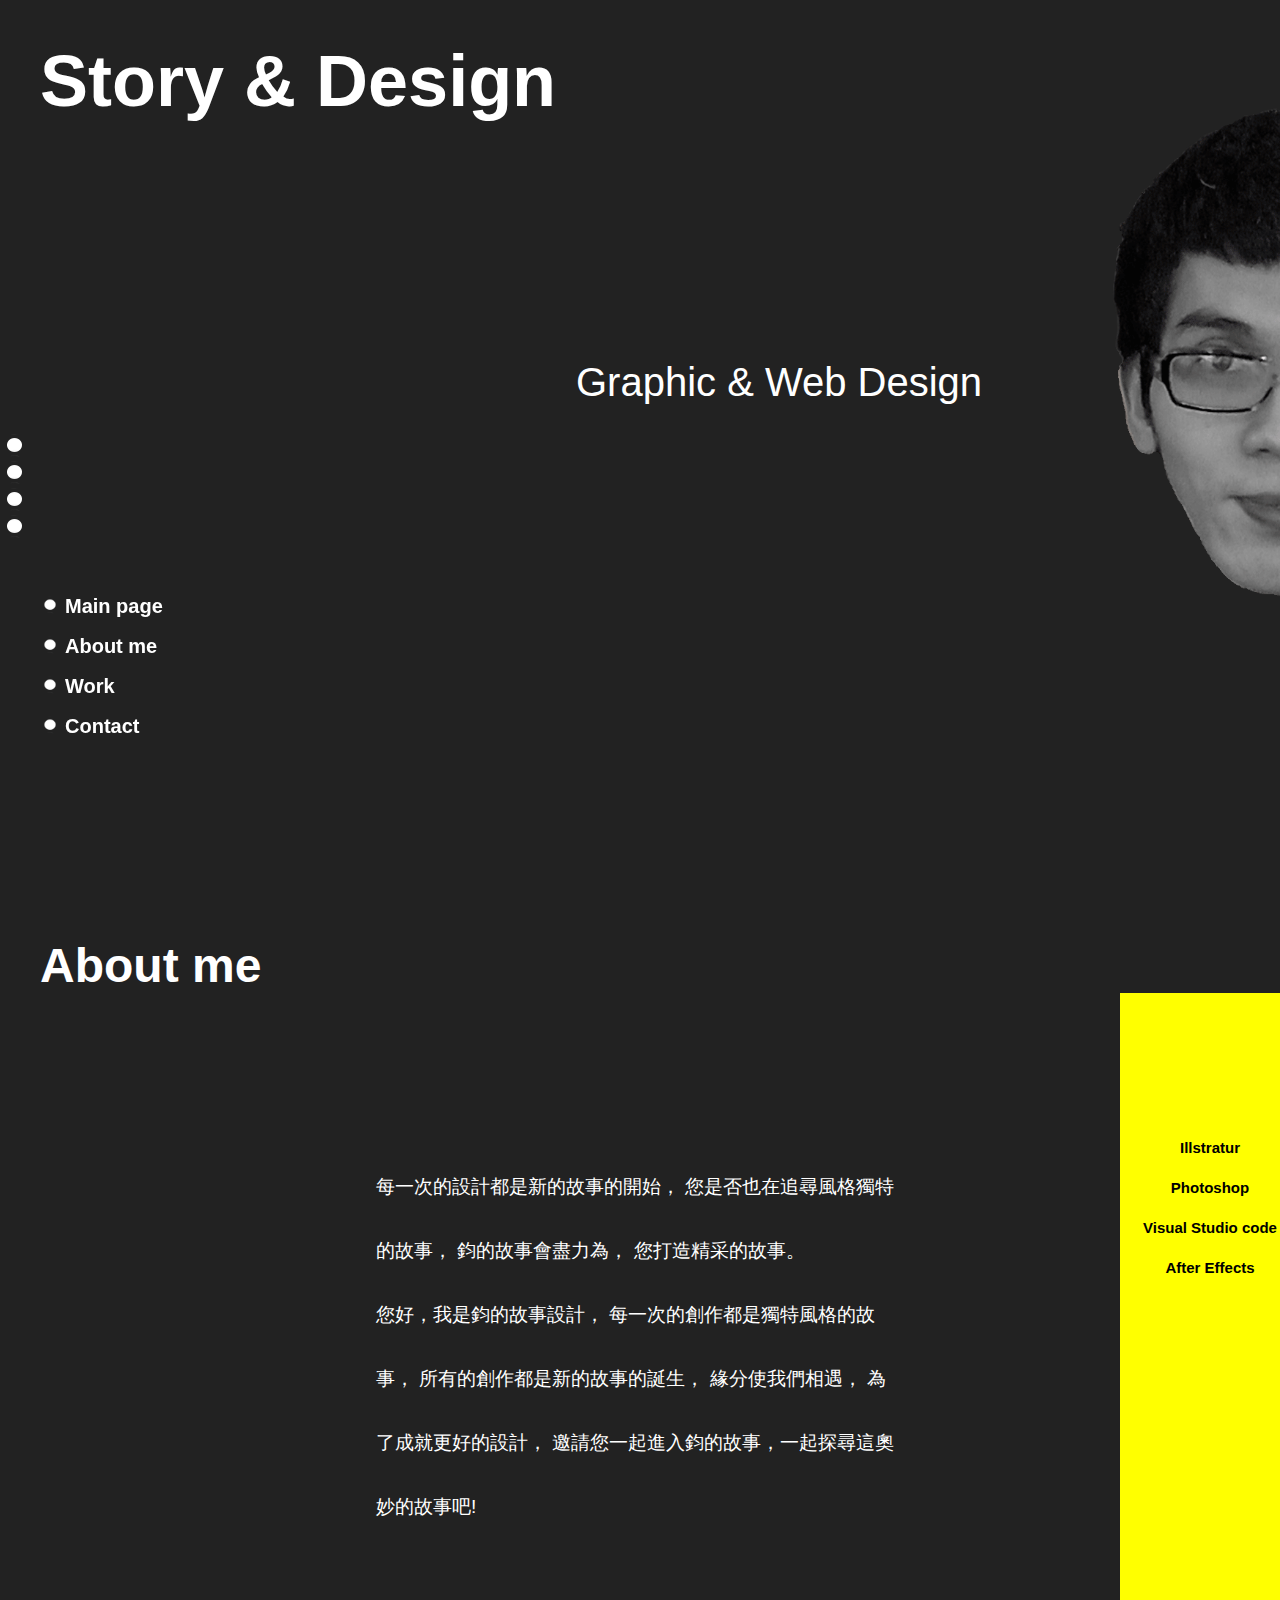
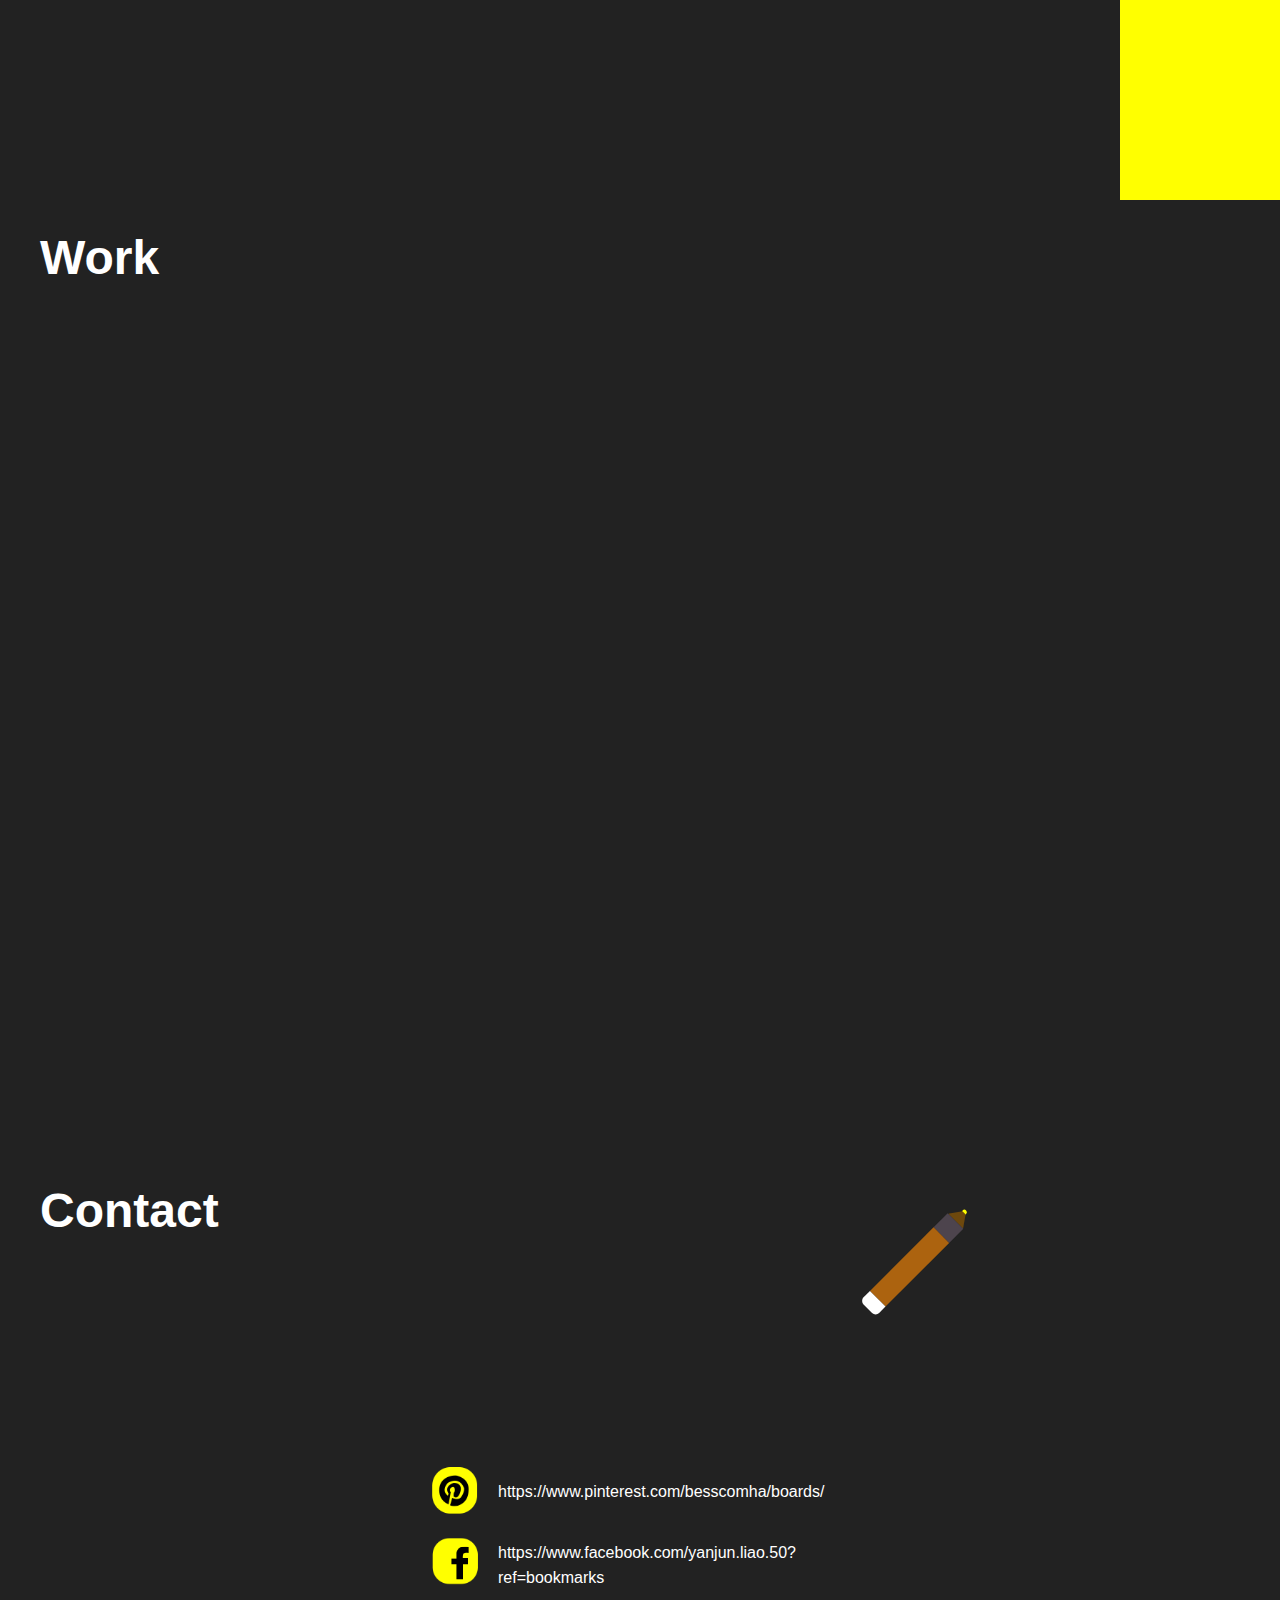
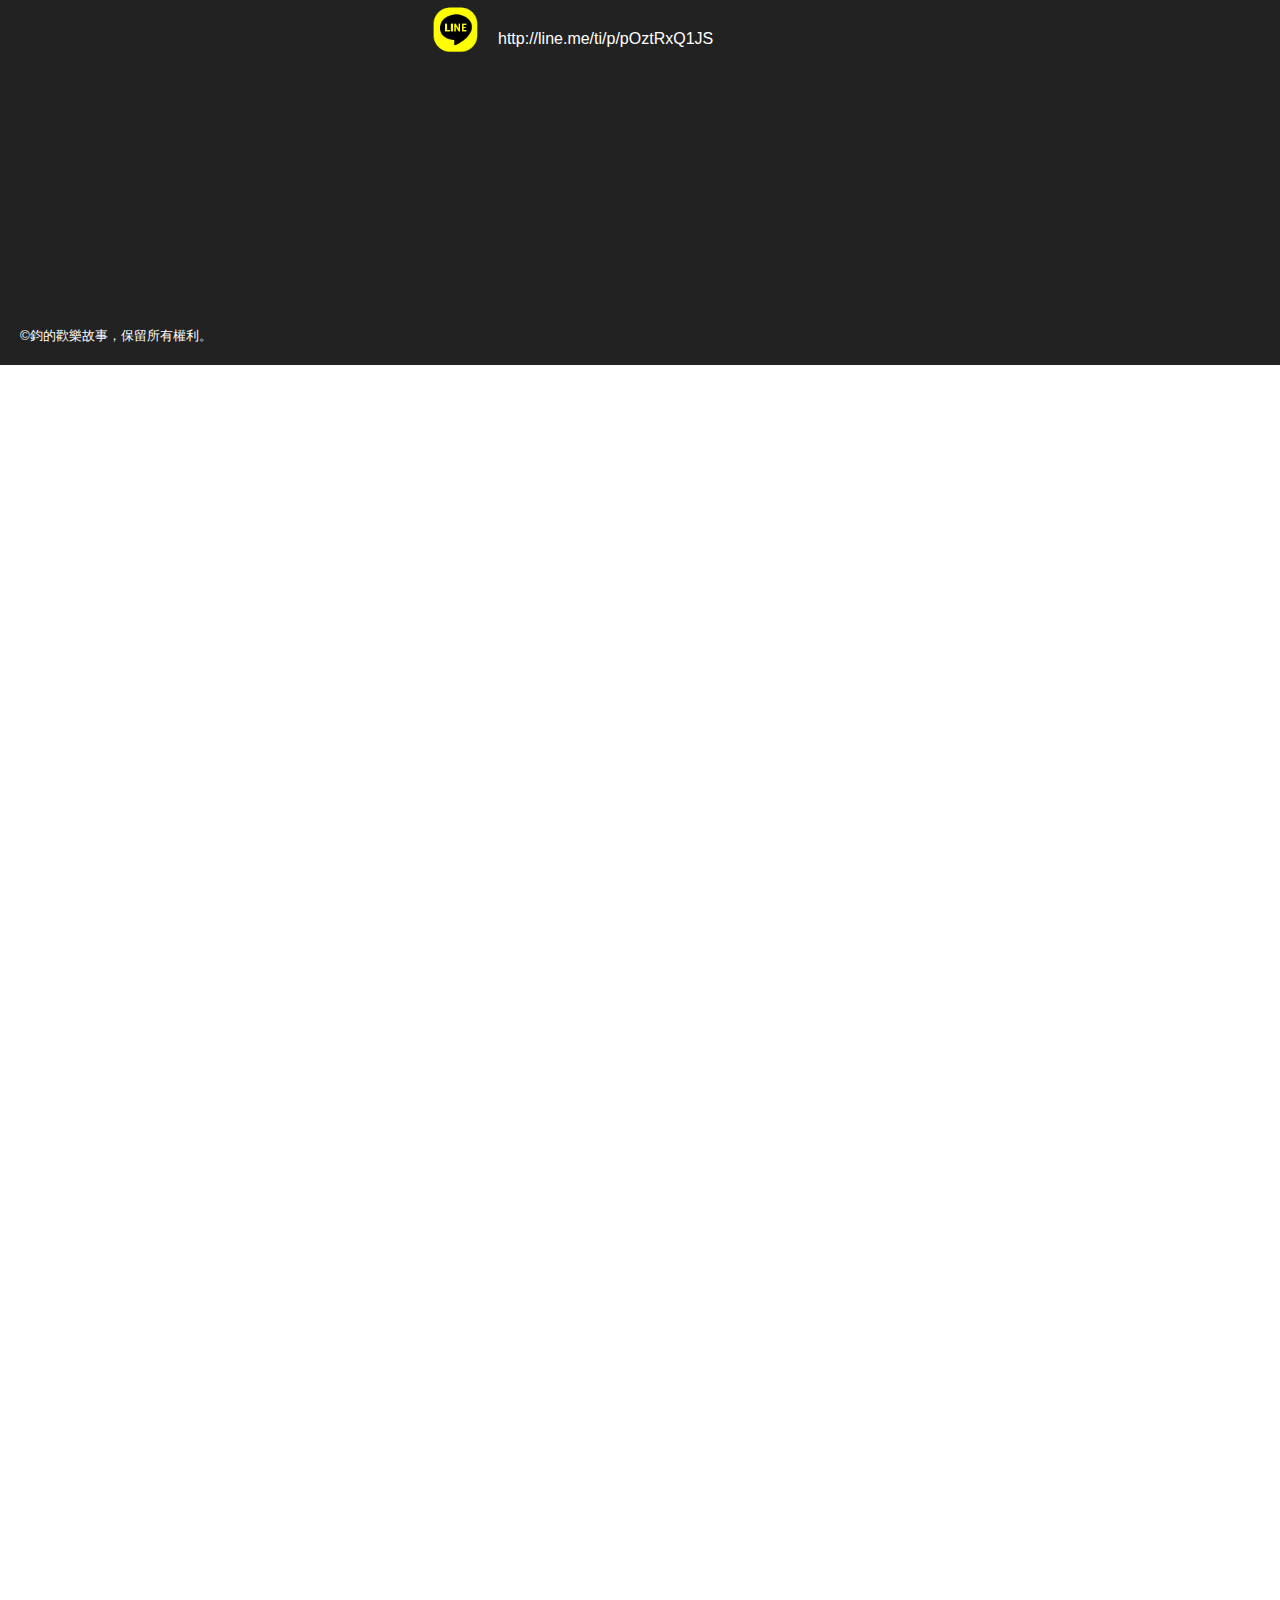
==== index.html @ fb8879e5 "樣式修改" ====
<!DOCTYPE html>
<html lang="zn-hant-tw">

<head>
    <meta charset="UTF-8">
    <meta name="viewport" content="width=device-width, initial-scale=1.0,  shrink-to-fit=no">
    <title>My Story & Design</title>
    <link rel="icon" href="favicon.ico">
    <link rel="stylesheet" href="box.css">
    <link rel="stylesheet" href="rwd.css">
    <link rel="stylesheet" href="rwd2.css">
    <link rel="stylesheet" href="https://unpkg.com/aos@next/dist/aos.css" />
    <!-- Add the slick-theme.css if you want default styling -->
    <link rel="stylesheet" type="text/css" href="//cdn.jsdelivr.net/npm/slick-carousel@1.8.1/slick/slick.css" />
    <!-- Add the slick-theme.css if you want default styling -->
    <link rel="stylesheet" type="text/css" href="//cdn.jsdelivr.net/npm/slick-carousel@1.8.1/slick/slick-theme.css" />
</head>

<body>
    <header>
        <h1> Story & Design</h1>
        <div>
            <h2>
                <a href="index.html"><img src="images/point.png" alt="button"></a>
                <a href="#Aboutme"><img src="images/point.png" alt="button"></a>
                <a href="#work"><img src="images/point.png" alt="button"></a>
                <a href="#Contact"><img src="images/point.png" alt="button"></a>
            </h2>
            <nav>
                <ul class="menu" data-aos="fade-right">
                    <li><img class="point" src="images/point.png" alt="button"><a class="mu_font" href="index.html">Main
                            page</a></li>
                    <li><img class="point" src="images/point.png" alt="button"><a class="mu_font" href="#Aboutme">About
                            me</a></li>
                    <li><img class="point" src="images/point.png" alt="button"><a class="mu_font" href="#work">Work</a>
                    </li>
                    <li><img class="point" src="images/point.png" alt="button"><a class="mu_font"
                            href="#Contact">Contact</a></li>
                </ul>
            </nav>
        </div>
        <section class="word">
            <P>Graphic & Web Design</P>
        </section>
        <div class="banner"><img src="images/head.gif" alt="banner"></div>
    </header>
    <section id="Aboutme">
        <h2>About me</h2>
        <div>
            <div>

                <article>
                    每一次的設計都是新的故事的開始，
                    您是否也在追尋風格獨特的故事，
                    鈞的故事會盡力為，
                    您打造精采的故事。
                    <br>
                    您好，我是鈞的故事設計，
                    每一次的創作都是獨特風格的故事，
                    所有的創作都是新的故事的誕生，
                    緣分使我們相遇，
                    為了成就更好的設計，
                    邀請您一起進入鈞的故事，一起探尋這奧妙的故事吧!
                </article>
            </div>
        </div>
        <div class="box">
            <nav>
                <ul class="menu">
                    <li>
                        <a class="view" href="./illstratur.html" target="_blank">Illstratur</a>
                    </li>
                    <li>
                        <a class="view" href="./photoshop.html" target="_blank">Photoshop</a>
                    </li>
                    <li>
                        <a class="view" href="./website_design.html" target="_blank">Visual Studio code</a>
                    </li>
                    <li>
                        <a class="view" href="./after_effect.html" target="_blank">After Effects</a>
                    </li>
                </ul>
            </nav>
        </div>
    </section>
    <section id="work">
        <h2 style="padding-top: 30px;">Work</h2>
        <!-- 輪播 -->
        <div class="portfolio">
            <!-- (.portfolio$>h1{標題一}+h2{標題二})*3 -->
            <div class="portfolio1">
                <h2 data-aos="fade-up" data-aos-duration="1000">太空世界</h2>
                <img src="./images/space.jpg" alt="太空世界" data-aos="fade-up" data-aos-delay="500"
                    data-aos-duration="1000">
            </div>
            <div class="portfolio2">
                <h2 data-aos="fade-up" data-aos-duration="1000">水晶裡毀滅世界</h2>
                <img src="./images/dream_destory.jpg" alt="水晶裡毀滅世界" data-aos="fade-up" data-aos-delay="500"
                    data-aos-duration="1000">
            </div>
            <div class="portfolio3">
                <h2 data-aos="fade-up" data-aos-duration="1000">兩個世界</h2>
                <img src="./images/two_world.jpg" alt="兩個世界" data-aos="fade-up" data-aos-delay="500"
                    data-aos-duration="1000">
            </div>
            <div class="portfolio4">
                <h2 data-aos="fade-up" data-aos-duration="1000">旅遊行李箱</h2>
                <img src="./images/happy_bag.jpg" alt="旅遊行李箱" data-aos="fade-up" data-aos-delay="500"
                    data-aos-duration="1000">
            </div>
            <div class="portfolio5">
                <h2 data-aos="fade-up" data-aos-duration="1000">母親節賀卡</h2>
                <img src="./images/mother_day.jpg" alt="母親節賀卡" data-aos="fade-up" data-aos-delay="500"
                    data-aos-duration="1000">
            </div>
            <div class="portfolio6">
                <h2 data-aos="fade-up" data-aos-duration="1000">吃什麼網站</h2>
                <img src="./images/web_photo2.png" alt="吃什麼網站" data-aos="fade-up" data-aos-delay="500"
                    data-aos-duration="1000">
            </div>

        </div>
    </section>
    <section id="Contact">
        <h2>Contact</h2>
        <div class="pencil">
            <div class="pencil__ball-point"></div>
            <div class="pencil__cap"></div>
            <div class="pencil__cap-base"></div>
            <div class="pencil__middle"></div>
            <div class="pencil__eraser"></div>
        </div>
        <div class="line"></div>
        <section class="contactms">
            <div>
                <div class="icon"><a href="https://www.pinterest.com/besscomha/boards/" target="_blank"><img
                            src="images/yellow_pinterest.png" alt="pinterest"></a></div>
                <div class="icon"><a href="https://www.facebook.com/yanjun.liao.50?ref=bookmarks" target="_blank"><img
                            src="images/yellow_facebook.png" alt="facebook"></a></div>
                <div class="icon"><a href="http://line.me/ti/p/pOztRxQ1JS" target="_blank"><img
                            src="images/yellow_line.png" alt="line"></a></div>
            </div>
            <div class="contactme">
                <ul>
                    <li><a href="https://www.pinterest.com/besscomha/boards/"
                            target="_blank">https://www.pinterest.com/besscomha/boards/</a></li>
                    <li><a href="https://www.facebook.com/yanjun.liao.50?ref=bookmarks"
                            target="_blank">https://www.facebook.com/yanjun.liao.50?ref=bookmarks</a></li>
                    <li><a href="http://line.me/ti/p/pOztRxQ1JS" target="_blank">http://line.me/ti/p/pOztRxQ1JS</a></li>
                </ul>
            </div>
        </section>
    </section>
    <div id="gotop"><img src="images/arrow-up.svg" alt="向上箭頭"></div>
    <footer>
        <div>
            <small> &copy;鈞的歡樂故事，保留所有權利。</small>
        </div>


    </footer>
    <!-- JO原生碼 -->
    <script src="https://ajax.googleapis.com/ajax/libs/jquery/3.6.0/jquery.min.js"></script>
    <!-- AOS -->
    <script src="https://unpkg.com/aos@next/dist/aos.js"></script>
    <script>
        AOS.init();
    </script>
    <!-- 自訂的JQ -->
    <script src="./main.js"></script>
    <!-- slick CDN -->
    <script type="text/javascript" src="//cdn.jsdelivr.net/npm/slick-carousel@1.8.1/slick/slick.min.js"></script>

    <script>
        $(function () {


            //滑動至指定位置
            $('.menu a').click(function () {
                /* E.preventDefault();是為了取消a的預設值 */
                var btn = $(this).attr('href');
                var pos = $(btn).offset();/* pos自己命名的名稱 */
                $('html,body').animate({ scrollTop: pos.top }, 1000);
            });

            //捲動至top0的位置
            $("#gotop").click(function () {
                $("html,body").animate({
                    scrollTop: 0
                }, 1000);
            });
            //指定捲軸位置淡出淡入
            $(window).scroll(function () {
                if ($(this).scrollTop() > 200) {
                    $('#gotop').stop().fadeTo('fast', 1);
                } else {
                    $('#gotop').stop().fadeOut('fast');
                }
            });




        });

    </script>

    <script>
        $(".portfolio").slick({
            autoplay: true,
            autoplaySpeed: 4000,
            pauseOnHover: false
        });

    </script>
</body>

</html>
---- box.css ----
@charset "UTF-8";

img{
    display: block;
    width: 100%;
}
*{
    margin: 0;
    padding: 0;
    box-sizing: border-box;
}
body{
    font-family: Arial, Helvetica, '微軟正黑體', 'Microsoft JhengHei', '黑體-繁', 'Heiti TC';
    /* overflow-x: hidden; */
    
}
header, section{
    height: 100vh;
    position: relative;
    background-color: #222;
}
/* header */
header .img{
    display: block;
}
header h1{
    position: absolute;
    left: 40px;
    top: 40px;
    width: 520px;
    color: white;
    font-size: 3.5rem;
}
header nav{
    position: absolute;
    left: 60px;
    bottom: 150px;
    width: 130px;
}
header h2{
    position: fixed;
    left: 1px;
    bottom: 360px;
    z-index: 999;
}
nav li{
    display: block;
    width: 100px;
    color: white;
    margin: 5px;
}
nav a{
    text-decoration: none;
    font-size: 1.5rem;
}
.mu_font {
  color: white !important;
  font-size: 20px !important;
}
.point{
  position: absolute;
  width: 20px;
  height: 20px;
  left: -20px;
}
header>li{
    color: white;
}
header section{
    position: absolute;
    color: white;
    top: 40%;
    left: 45%;
    height: 100px;
    font-family: sans-serif;
    font-size: 2.5rem;
}
.word{
  width: 400px;
}
.word p{
  width: 500px;
}
.banner{
    position: absolute;
    display: block;
    width: 15%;
    height: 10%;
    right: 0;
    top: 100px;
    margin: 0 auto;
}
/* about */
section h2{
    width: 50%;
    margin: 0 40px;
    color: white;
    padding-top: 3%;
    font-size: 3rem;
}
.box{
  position: relative;
}
section nav{
    position: absolute;
    right: 20px;
    top: 0;
    width: 140px;
    height: 100%;
}
header a{
    color: white;
}
.menus li{
    display: block;
    float: left;
    width: 100px;
    height: 30px;
}
article{
    position: absolute;
    left: 20%;
    top: 5%;
    width: 60%;
    color: white;
    padding: 120px;
    font-family: sans-serif;
    font-size: larger;
    line-height: 2rem;
}
section .menu{
    background-color: yellow;
    position: absolute;
    float: left;
    width: 160px;
    height: 100vh;
    padding: 10px;
    line-height: 40px;
    font-size: .9rem;
}

.point_1{
  position: absolute;
  width: 20px;
  height: 20px;
  left: -20px;
  top: 2px;
}
section a{
    text-decoration: none;
}
.view{
  display: block;
  color:black;
  font-size: 15px;
  transition: 0.5s;
}
.view:hover {
  color: rgb(100, 100, 100);
}
/* work */
#work{
  position: relative;
  width: 100%;
  height: 100vh;
}
.sign p{
  position: absolute;
  right: -25px;
  background-color:#222;
  bottom: -385px;
  color: white;
  text-decoration: none;
  font-size: 1.3rem;
}
.point_2{
  position: absolute;
  width: 20px;
  height: 20px;
  right: 30px;
  bottom: -383px;
}
.portfolio {
  width: 100%;
  margin: 0 auto;
}
.portfolio h2 {
  text-align: center;
  margin: 0 auto;
  padding-bottom: 20px;
}
.portfolio1 img{
  object-fit: cover;
  width: 500px;
  height: 500px;
  margin: 0 auto;
  border-radius: 50%;
  transition: 1s !important;
}
.portfolio1 img:hover {
  border-radius: 20px;
}
.portfolio2 img{
  object-fit: cover;
  width: 500px;
  height: 500px;
  margin: 0 auto;
  border-radius: 50%;
  transition: 1s !important;
}
.portfolio2 img:hover {
  border-radius: 20px;
}
.portfolio3 img{
  object-fit: cover;
  width: 500px;
  height: 500px;
  margin: 0 auto;
  border-radius: 50%;
  transition: 1s !important;
}
.portfolio3 img:hover {
  border-radius: 20px;
}
.portfolio4 img{
  object-fit: cover;
  width: 500px;
  height: 500px;
  margin: 0 auto;
  border-radius: 50%;
  transition: 1s !important;
}
.portfolio4 img:hover {
  border-radius: 20px;
}
.portfolio5 img{
  object-fit: cover;
  width: 500px;
  height: 500px;
  margin: 0 auto;
  border-radius: 50%;
  transition: 1s !important;
}
.portfolio5 img:hover {
  border-radius: 20px;
}
.portfolio6 img{
  object-fit: cover;
  width: 500px;
  height: 500px;
  margin: 0 auto;
  border-radius: 50%;
  transition: 1s !important;
}
.portfolio6 img:hover {
  border-radius: 20px;
}
.slick-prev {
  left: 300px !important;
  z-index: 3;
}
.slick-next {
  right: 300px !important;
  z-index: 3;
}
/* contact */
#contact{
    position: relative;
    height: 100vh;
}
.icon{
    display: block;
    transform: translateX(500%) translateY(400%);
    width: 50px;
    height: 50px;
    margin: 20px;
}
.contactms{
    position: absolute;
    width: 100x;
    height: 100px;
    left: 310px;
    top: 100px;
}
.contactme{
    position: absolute;
    display: block;
    float: left;
    width: 410px;
    left: 310px;
    top: 206px;
}
.contactme ul{
  list-style-type: none;
}
.contactme li{
    margin: 20px;
    padding: 8px;
}
.contactme li a{
    color: white;
}
/* footer */
footer{
    position: relative;
    background-color: #222;
    width: 100%;
    height: 100px;
}
small{
    position: absolute;
    display: block;
    width: 100%;
    bottom: 20px;
    left: 20px;
    background-color:#222;
    color: white;
}
footer p{
    position: absolute;
    right: 80px;
    background-color:#222;
    bottom: 50px;
    color: white;
    text-decoration: none;
    font-size: 1.3rem;
}
.point_3{
  position: absolute;
  width: 20px;
  height: 20px;
  right: 153px;
  top: 28px;
}
#gotop{
  position: absolute;
  display: none;
  width: 50px;
  height: 50px;
  background-color: #5f717e;
  position: fixed;
  right: 50px;
  bottom: 50px;
  padding: 5px;
  z-index: 99999;
}

/* 套用 */
.pencil {
    position: relative;
    top: 0;
    left: 850px;
    width: 10%;
    height: 3%;
    /*width: 300px;*/
    /*height: 40px;*/
    transform-origin: center;
    transform: rotate(135deg);
    animation: pencil-animation 10s infinite;
    z-index: 9999;
  }
  @keyframes pencil-animation {
    0% {
      transform: rotate(135deg);
    }
    20% {
      transform: rotate(315deg);
    }
    45% {
      transform: translateX(300px) rotate(315deg);
    }
    55% {
      transform: translateX(300px) rotate(495deg);
    }
    100% {
      transform: rotate(495deg);
    }
  }
  .pencil__ball-point {
    position: absolute;
    left: 0;
    top: 50%;
    transform: translateY(-50%);
    background:yellow;
    height: 5px;
    width: 5px;
    border-radius: 50px;
  }
  .pencil__cap {
    position: absolute;
    left: 0px;
    top: 50%;
    transform: translateY(-50%);
    clip-path: polygon(20% 40%, 100% 0%, 100% 100%, 20% 60%);
    background: rgb(109, 72, 13);
    width: 12%;
    height: 100%;
  }
  .pencil__cap-base {
    position: absolute;
    left: 12%;
    top: 0;
    height: 100%;
    width: 20px;
    background: #4d444d;
  }
  .pencil__middle {
    position: absolute;
    left: calc(12% + 20px);
    top: 0;
    height: 100%;
    width: 70%;
    background: #ac630f;
  }
  .pencil__eraser {
    position: absolute;
    left: calc(12% + 70% + 20px);
    top: 0;
    height: 100%;
    width: 11%;
    border-top-right-radius: 5px;
    border-bottom-right-radius: 5px;
    background: white;
  }
  
  .line {
    position: relative;
    top: 35px;
    left: 370px;
    /*top: 130px;*/
    /*left: 550px;*/
    height: 3px;
    width: 1000px;
    z-index: 99;
    border-radius: 50px;
    background: yellow;
    transform: scaleX(0);
    transform-origin: center;
    animation: line-animation 10s infinite;
  }
  @keyframes line-animation {
    20% {
      transform: scaleX(0);
    }
    45% {
      transform: scaleX(0.6);
    }
    55% {
      transform: scaleX(0.6);
    }
    100% {
      transform: scaleX(0);
    }
  }
---- rwd.css ----
/*小型設備（小型平板電腦和大型手機，767px及以下）*/
@media only screen and (max-width:767px) {
    html,body{
    overflow-x: hidden;/* 從body框架外滑動進入時，不要出現橫向卷軸 */
}
    header, section{
        height: 100vh;
        max-width: 420px;
        position: relative;
        background-color: #222;
    }
    header h1{
        position: absolute;
        left: 20px;
        top: 20px;
        width: 200px;
        color: white;
        font-size: 2.5rem;
    }
    header h2{
      display: none;
  }
    header nav{
        left: 40px;
        bottom: 80px;
    }
    header section{
        position: absolute;
        color: white;
        width: 100px;
        height: 35px;
        top: 35%;
        left: 15%;
        font-family: sans-serif;
        font-size: 1.5rem;
    }
    .word{
      width: 200px;
    }
    .word p{
      width: 200px;
    }
    .banner{
        position: absolute;
        display: block;
        width: 40%;
        height: 20%;
        right: 0;
        top: 100px;
        margin: 0 auto;
    }
    /* about */
    section h2{
        width: 50%;
        margin: 0 20px;
        color: white;
        padding-top: 3%;
        font-size: 3rem;
    }
    article{
        position: absolute;
        left: 15%;
        top: 30%;
        width: 50%;
        color: white;
        padding: 1px;
        font-family: sans-serif;
        font-size: 1rem;
        line-height: 2rem;
    }
    aside{
      position: absolute;
      left: 40px;
      bottom: 20px;
      width: 65%;
  }
  section nav{
    width: 100px;
}

  section .menu{
    line-height: 40px;
    padding-top: 110px;
    width: 120px;
}
  .menu a{
    font-weight: 600;
    text-align: center;
}
.view {
  background: rgba(100, 100, 100 ,0.3);
}
  /* work */
  #work {
    height: 60vh;
  }
  .portfolio h2 {
    font-size: 20px;
  }
  .portfolio1 img {
    width: 250px;
    height: 250px;
  }
  .portfolio2 img {
    width: 250px;
    height: 250px;
  }
  .portfolio3 img {
    width: 250px;
    height: 250px;
  }
  .portfolio4 img {
    width: 250px;
    height: 250px;
  }
  .portfolio5 img {
    width: 250px;
    height: 250px;
  }
  .portfolio6 img {
    width: 250px;
    height: 250px;
  }
  .slick-prev, .slick-next {
    top: 60% !important;
  }
  .slick-prev {
    left: 20px !important;
  }
  .slick-next {
    right: 20px !important;
  }  
  /* contact */
  .sign p{
    position: absolute;
    right: 10px;
    background-color:#222;
    bottom: -350px;
    color: white;
    text-decoration: none;
    font-size: 1.3rem;
  }
  .point_2{
    position: absolute;
    width: 20px;
    height: 20px;
    right: 62px;
    bottom: -349px;
  }
    .icon{
        display: block;
        transform: translateX(100%) translateY(80%);
        width: 70px;
        height: 70px;
        margin: 20px;
    }
    .contactms{
        position: absolute;
        width: 100px;
        height: 100px;
        left: 60px;
        top: 270px;
    }
    .contactme{
        display: none;
    }
    small{
        display: block;
        padding: 15px;
        background-color:#222;
        color: white;
    }
    footer{
        position: relative;
        background-color: #222;
        width: 420px;
    }
    footer a{
        position: absolute;
        right: 60px;
        background-color:#222;
        bottom: 80px;
        color: white;
        text-decoration: none;
        font-size: 1.3rem;
    }
    .pencil{
        display: none;
    }
    .line{
        display: none;
    }


}
/*中型設備（中型平板電腦，768px及以上）*/
@media only screen and (min-width:768px) {
     html,body{
      overflow-x: hidden;
    } 
    header section{
        position: absolute;
        color: white;
        top: 45%;
        left: 18%;
        font-family: sans-serif;
        font-size: 2rem;
    }
    header h2{
      display: none;
  }
    .banner{
        position: absolute;
        display: block;
        width: 35%;
        height: 10%;
        right: 0;
        top: 100px;
        margin: 0 auto;
    }
    nav li{
      display: block;
      width: 200px;
      color: white;
      margin: 10px;
  }
  .mu_font {
    color: white !important;
    font-size: 28px !important;
  }
  /* about */
    article{
        position: absolute;
        left: 5%;
        top: 5%;
        width: 80%;
        color: white;
        padding: 120px;
        font-family: sans-serif;
        font-size: 1.7rem;
        line-height: 3rem;
    }
    section .menu{
      line-height: 60px;
      padding-top: 60px;
  }  
    .menu a{
      font-weight: 600;
  }
  /* work */
  #work {
    height: 80vh;
  }
  .slick-prev, .slick-next {
    top: 60% !important;
  }
  .slick-prev {
    left: 60px !important;
  }
  .slick-next {
    right: 60px !important;
  }
    /* contact */
    #Contact{
      height: 80vh;
    }
    .icon{
        display: block;
        transform: translateX(380%) translateY(400%);
        width: 50px;
        height: 50px;
        margin: 20px;
    }
    .contactms{
        position: absolute;
        width: 100x;
        height: 100px;
        left: 10px;
        top: 200px;
    }
    .contactme{
        position: absolute;
        display: block;
        width: 410px;
        left: 250px;
        top: 203px;
        line-height: 25px;
    }
    small{
      position: absolute;
      display: block;
      width: 600px;
      bottom: 20px;
      left: 20px;
      background-color:#222;
      color: white;
  }
    .pencil {
        position: relative;
        display: block;
        top: 130px;
        left: 320px;
        width: 125px;
        height: 30px;
        /*width: 300px;*/
        /*height: 40px;*/
        transform-origin: center;
        transform: rotate(135deg);
        animation: pencil-animation 10s infinite;
        z-index: 9999;
      }
      @keyframes pencil-animation {
        0% {
          transform: rotate(135deg);
        }
        20% {
          transform: rotate(315deg);
        }
        45% {
          transform: translateX(300px) rotate(315deg);
        }
        55% {
          transform: translateX(300px) rotate(495deg);
        }
        100% {
          transform: rotate(495deg);
        }
      }
      .pencil__ball-point {
        position: absolute;
        left: 0;
        top: 50%;
        transform: translateY(-50%);
        background:yellow;
        height: 5px;
        width: 5px;
        border-radius: 50px;
      }
      .pencil__cap {
        position: absolute;
        left: 0px;
        top: 50%;
        transform: translateY(-50%);
        clip-path: polygon(20% 40%, 100% 0%, 100% 100%, 20% 60%);
        background: rgb(109, 72, 13);
        width: 12%;
        height: 100%;
      }
      .pencil__cap-base {
        position: absolute;
        left: 12%;
        top: 0;
        height: 100%;
        width: 20px;
        background: #4d444d;
      }
      .pencil__middle {
        position: absolute;
        left: calc(12% + 20px);
        top: 0;
        height: 100%;
        width: 70%;
        background: #ac630f;
      }
      .pencil__eraser {
        position: absolute;
        left: calc(12% + 70% + 20px);
        top: 0;
        height: 100%;
        width: 11%;
        border-top-right-radius: 5px;
        border-bottom-right-radius: 5px;
        background: white;
      }
      
      .line {
        position: relative;
        top: 155px;
        left: 0;
        /*top: 130px;*/
        /*left: 550px;*/
        height: 3px;
        width: 700px;
        z-index: 99;
        border-radius: 50px;
        background: yellow;
        transform: scaleX(0);
        transform-origin: center;
        animation: line-animation 10s infinite;
      }
      @keyframes line-animation {
        20% {
          transform: scaleX(0);
        }
        45% {
          transform: scaleX(0.85);
        }
        55% {
          transform: scaleX(0.85);
        }
        100% {
          transform: scaleX(0);
        }
      }
    }

/*大型設備（筆記型電腦/大型平板電腦，992px及以上）*/
@media only screen and (min-width:992px) {
    header section{
    overflow-x: hidden;
        position: absolute;
        color: white;
        min-width: 768px;
        top: 40%;
        left: 45%;
        font-family: sans-serif;
        font-size: 2.5rem;
    }
    header h1{
      position: absolute;
      left: 40px;
      top: 40px;
      color: white;
      font-size: 4.5rem;
  }
  header h2{
    display: block;
}
    header nav{
      left: 100px;
      bottom: 150px;
      width: 130px;
    }
    header section{
      color: white;
      top: 40%;
      left: 20%;
      height: 100px;
      font-size: 2.5rem;
  }
    .banner{
        position: absolute;
        display: block;
        width: 35%;
        height: 10%;
        right: 0;
        top: 100px;
        margin: 0 auto;
    }
    /* about */
    article{
        position: absolute;
        left: 5%;
        top: 20%;
        width: 80%;
        color: white;
        padding: 120px;
        font-family: sans-serif;
        font-size: 2rem;
        line-height: 5rem;
    }
    section .menu{
      padding-top: 290px;
  }  
    /* work */
    #work {
      height: 60vh;
    }
    .slick-prev, .slick-next {
      top: 60% !important;
    }
    .slick-prev {
      left: 150px !important;
    }
    .slick-next {
      right: 150px !important;
    }
    /* contact */
    #contact{
      height: 60vh;
  }
    .sign p{
      position: absolute;
      right: -615px;
      background-color:#222;
      bottom: -99px;
      color: white;
      text-decoration: none;
      font-size: 1.3rem;
    }
    .point_2{
      position: absolute;
      width: 20px;
      height: 20px;
      right: -560px;
      bottom: -98px;
    }
    .icon{
        display: block;
        transform: translateX(0%) translateY(675%);
        width: 50px;
        height: 50px;
        margin: 20px;
    }
    .contactms{
        position: absolute;
        width: 100x;
        height: 100px;
        left: 310px;
        top: 100px;
    }
    .contactme{
        position: absolute;
        display: block;
        width: 410px;
        left: 60px;
        top: 342px;
    }
    small{
      position: absolute;
      display: block;
      width: 100%;
      bottom: 20px;
      left: 20px;
      background-color:#222;
      color: white;
   }
    .pencil {
        position: relative;
        top: 30px;
        left: 550px;
        width: 10%;
        height: 3%;
        /*width: 300px;*/
        /*height: 40px;*/
        transform-origin: center;
        transform: rotate(135deg);
        animation: pencil-animation 10s infinite;
        z-index: 9999;
      }
      @keyframes pencil-animation {
        0% {
          transform: rotate(135deg);
        }
        20% {
          transform: rotate(315deg);
        }
        45% {
          transform: translateX(300px) rotate(315deg);
        }
        55% {
          transform: translateX(300px) rotate(495deg);
        }
        100% {
          transform: rotate(495deg);
        }
      }
    .pencil__ball-point {
        position: absolute;
        left: 0;
        top: 50%;
        transform: translateY(-50%);
        background:yellow;
        height: 5px;
        width: 5px;
        border-radius: 50px;
      }
      .pencil__cap {
        position: absolute;
        left: 0px;
        top: 50%;
        transform: translateY(-50%);
        clip-path: polygon(20% 40%, 100% 0%, 100% 100%, 20% 60%);
        background: rgb(109, 72, 13);
        width: 12%;
        height: 100%;
      }
      .pencil__cap-base {
        position: absolute;
        left: 12%;
        top: 0;
        height: 100%;
        width: 20px;
        background: #4d444d;
      }
      .pencil__middle {
        position: absolute;
        left: calc(12% + 20px);
        top: 0;
        height: 100%;
        width: 70%;
        background: #ac630f;
      }
      .pencil__eraser {
        position: absolute;
        left: calc(12% + 70% + 20px);
        top: 0;
        height: 100%;
        width: 11%;
        border-top-right-radius: 5px;
        border-bottom-right-radius: 5px;
        background: white;
      }
      
      .line {
        position: relative;
        top: 50px;
        left: 70px;
        /*top: 130px;*/
        /*left: 550px;*/
        height: 3px;
        width: 1000px;
        z-index: 99;
        border-radius: 50px;
        background: yellow;
        transform: scaleX(0);
        transform-origin: center;
        animation: line-animation 10s infinite;
      }
      @keyframes line-animation {
        20% {
          transform: scaleX(0);
        }
        45% {
          transform: scaleX(0.6);
        }
        55% {
          transform: scaleX(0.6);
        }
        100% {
          transform: scaleX(0);
        }
      }
} 

/*超大型設備（筆記型電腦/桌機，1280px及以上）*/
@media only screen and (min-width:1280px) {
    header section{
    overflow-x: hidden;
        position: absolute;
        color: white;
        min-width: 768px;
        top: 40%;
        left: 45%;
        font-family: sans-serif;
        font-size: 2.5rem;
    }
    header nav{
      position: absolute;
      left: 60px;
      bottom: 150px;
      width: 130px;
  }
    header section{
      position: absolute;
      color: white;
      top: 40%;
      left: 45%;
      height: 100px;
      font-family: sans-serif;
      font-size: 2.5rem;
  }
    .banner{
        position: absolute;
        display: block;
        width: 15%;
        height: 10%;
        right: 0;
        top: 100px;
        margin: 0 auto;
    }
    nav li{
      display: block;
      width: 100px;
      color: white;
      margin: 5px;
  }
  .mu_font {
    color: white !important;
    font-size: 20px !important;
  }
  /* about */
    article{
        position: absolute;
        left: 20%;
        top: 15%;
        width: 60%;
        color: white;
        padding: 120px;
        font-family: sans-serif;
        font-size: larger;
        line-height: 4rem;
    }
    section .menu{
      padding-top: 120px;
  }  
  .menu li{
    display: block;
    float: left;
    width: 150px;
    height: 30px;
}
.menu a {
  text-align: center;
}

    /* work */
    #work {
      height: 105vh;
    }
    .slick-prev, .slick-next {
      top: 60% !important;
    } 
    .slick-prev {
      left: 300px !important;
      z-index: 3;
    }
    .slick-next {
      right: 300px !important;
      z-index: 3;
    }     
    /* contact */
    #contact{
      height: 100vh;
  }
    .sign p{
      position: absolute;
      right: -615px;
      background-color:#222;
      bottom: -99px;
      color: white;
      text-decoration: none;
      font-size: 1.3rem;
    }
    .point_2{
      position: absolute;
      width: 20px;
      height: 20px;
      right: -560px;
      bottom: -98px;
    }
    .icon{
        display: block;
        transform: translateX(200%) translateY(400%);
        width: 50px;
        height: 50px;
        margin: 20px;
    }
    .contactms{
        position: absolute;
        width: 100x;
        height: 100px;
        left: 310px;
        top: 100px;
    }
    .contactme{
        position: absolute;
        display: block;
        width: 410px;
        left: 160px;
        top: 206px;
    }
    small{
      position: absolute;
      display: block;
      width: 100%;
      bottom: 20px;
      left: 20px;
      background-color:#222;
      color: white;
   }
    .pencil {
        position: relative;
        top: 7px;
        left: 857px;
        width: 10%;
        height: 3%;
        /*width: 300px;*/
        /*height: 40px;*/
        transform-origin: center;
        transform: rotate(135deg);
        animation: pencil-animation 10s infinite;
        z-index: 9999;
      }
      @keyframes pencil-animation {
        0% {
          transform: rotate(135deg);
        }
        20% {
          transform: rotate(315deg);
        }
        45% {
          transform: translateX(300px) rotate(315deg);
        }
        55% {
          transform: translateX(300px) rotate(495deg);
        }
        100% {
          transform: rotate(495deg);
        }
      }
    .pencil__ball-point {
        position: absolute;
        left: 0;
        top: 50%;
        transform: translateY(-50%);
        background:yellow;
        height: 5px;
        width: 5px;
        border-radius: 50px;
      }
      .pencil__cap {
        position: absolute;
        left: 0px;
        top: 50%;
        transform: translateY(-50%);
        clip-path: polygon(20% 40%, 100% 0%, 100% 100%, 20% 60%);
        background: rgb(109, 72, 13);
        width: 12%;
        height: 100%;
      }
      .pencil__cap-base {
        position: absolute;
        left: 12%;
        top: 0;
        height: 100%;
        width: 20px;
        background: #4d444d;
      }
      .pencil__middle {
        position: absolute;
        left: calc(12% + 20px);
        top: 0;
        height: 100%;
        width: 70%;
        background: #ac630f;
      }
      .pencil__eraser {
        position: absolute;
        left: calc(12% + 70% + 20px);
        top: 0;
        height: 100%;
        width: 11%;
        border-top-right-radius: 5px;
        border-bottom-right-radius: 5px;
        background: white;
      }
      
      .line {
        position: relative;
        top: 50px;
        left: 380px;
        /*top: 130px;*/
        /*left: 550px;*/
        height: 3px;
        width: 1000px;
        z-index: 99;
        border-radius: 50px;
        background: yellow;
        transform: scaleX(0);
        transform-origin: center;
        animation: line-animation 10s infinite;
      }
      @keyframes line-animation {
        20% {
          transform: scaleX(0);
        }
        45% {
          transform: scaleX(0.6);
        }
        55% {
          transform: scaleX(0.6);
        }
        100% {
          transform: scaleX(0);
        }
      }
}
---- rwd2.css ----
/*小型設備（小型平板電腦和大型手機，767px及以下）*/
@media only screen and (max-width:767px) {
      .dropdown{
        position: relative;
        margin: 0 -150px;
        width: 682px;
      }
      .csslider > ul {
        position: relative;
        width: 280px;
        height: 230px;
        top: 60px;
        left: 27px;
        z-index: 1;
        font-size: 0;
        line-height: 0;
        background-color: #3A3A3A;
        border: 10px solid #3A3A3A;
        margin: 0 auto;
        padding: 0;
        overflow: hidden;
        white-space: nowrap;
        -moz-box-sizing: border-box;
        -webkit-box-sizing: border-box;
        box-sizing: border-box;
      }
      .csslider > .arrows {
        position: absolute;
        left: 5px;
        top: 75%;
        width: 105%;
        height: 26px;
        padding: 0 15px;
        z-index: 0;
        -moz-box-sizing: content-box;
        -webkit-box-sizing: content-box;
        box-sizing: content-box;
      }
      .csslider > .navigation {
        position: absolute;
        bottom: -70px;
        left: 60%;
        z-index: 10;
        margin-bottom: -10px;
        font-size: 0;
        line-height: 0;
        text-align: center;
        -webkit-touch-callout: none;
        -webkit-user-select: none;
        -khtml-user-select: none;
        -moz-user-select: none;
        -ms-user-select: none;
        user-select: none;
      }
      .images{
        position: relative;
      }
      .images>img{
        position: absolute;
        left: 10px;
        top: 20px;
        width: 240px;
        height: 160px;
      }
      
      .pic{
        position: relative;
      }
      .pic>img{
        position: absolute;
        left: 30px;
        top: 5px;
        width: 200px;
      }
      .pic_1{
        position: relative;
      }
      .pic_1>img{
        position: absolute;
        top: 5px;
        left: 5px;
        width: 250px;
      }
      .photo{
        position: relative;
      }
      .photo>img{
        position: absolute;
        left: 30px;
        width: 200px;
        height: 200px;
        top: 5px;
      }
      .pic_2{
        position: relative;
      }
      .pic_2>img{
        position: absolute;
        left: 5px;
        top: 20px;
        width: 250px;
        height: 175px;
      }
    #center {
      text-align: center;
      margin-top: 15%;
    }
    #center a {
      text-decoration: none;
      text-transform: uppercase;
      letter-spacing: 2px;
      font-variant: small-caps;
      font-size: 3rem;
    }
    /* 背景插件 */
    .ball {
      width: 220px;
      height: 500px;
    }
    .bg {
      position: absolute;
      width: 100%;
      height: 100%;
    }
}
/*中型設備（大型平板電腦，768px及以上）*/
@media only screen and (min-width:768px) {
  .dropdown-menu{
    margin-top: 10px;
    z-index: 1;
    position: absolute;
    top: 70%;
    left: 105px;
    width: 200px;
    background:black;
    font-family: "Roboto Slab", serif;
    font-size: 18px;
    line-height: 1.5;
    letter-spacing: .05em;
    overflow-y: auto;
    opacity: 0;
    transition: opacity 0.3s;
  }
    .csslider > ul {
        position: relative;
        width: 680px;
        height: 460px;
        left: 20px;
        top: 50px;
        z-index: 1;
        font-size: 0;
        line-height: 0;
        background-color: #3A3A3A;
        border: 10px solid #3A3A3A;
        margin: 0 auto;
        padding: 0;
        overflow: hidden;
        white-space: nowrap;
        -moz-box-sizing: border-box;
        -webkit-box-sizing: border-box;
        box-sizing: border-box;
      }
      .csslider > .navigation {
        position: absolute;
        bottom: -60px;
        left: 53%;
        z-index: 10;
        margin-bottom: -10px;
        font-size: 0;
        line-height: 0;
        text-align: center;
        -webkit-touch-callout: none;
        -webkit-user-select: none;
        -khtml-user-select: none;
        -moz-user-select: none;
        -ms-user-select: none;
        user-select: none;
      }
      .csslider > .arrows {
        position: absolute;
        left: -10px;
        top: 60%;
        width: 100%;
        height: 26px;
        padding: 0 31px;
        z-index: 0;
        -moz-box-sizing: content-box;
        -webkit-box-sizing: content-box;
        box-sizing: content-box;
      }
      .images{
        position: relative;
      }
      .images>img{
        position: absolute;
        left: 5px;
        top: 10px;
        width: 650px;
        height: 420px;
      }
      .pic{
        position: relative;
      }
      .pic>img{
        position: absolute;
        left: 120px;
        width: 420px;
      }
      .pic_1{
        position: relative;
      }
      .pic_1>img{
        position: absolute;
        left: 30px;
        width: 600px;
      }
      .photo{
        position: relative;
      }
      .photo>img{
        position: absolute;
        left: 120px;
        width: 430px;
        height: 430px;
        top: 5px;
      }
      .pic_2{
          position: relative;
      }
      .pic_2>img{
          position: absolute;
          position: absolute;
          left: 5px;
          top: 10px;
          width: 650px;
          height: 420px;
      }
}
/*大型設備（筆記型電腦/桌機，992px及以上）*/
@media only screen and (min-width:992px) {
  .dropdown-menu{
    margin-top: 10px;
    z-index: 1;
    position: absolute;
    top: 70%;
    left: 295px;
    width: 200px;
    background:black;
    font-family: "Roboto Slab", serif;
    font-size: 18px;
    line-height: 1.5;
    letter-spacing: .05em;
    overflow-y: auto;
    opacity: 0;
    transition: opacity 0.3s;
  }
    .csslider > ul {
        position: relative;
        width: 820px;
        height: 460px;
        top: 50px;
        left: 40%;
        z-index: 1;
        font-size: 0;
        line-height: 0;
        background-color: #3A3A3A;
        border: 10px solid #3A3A3A;
        margin: 0 auto;
        padding: 0;
        overflow: hidden;
        white-space: nowrap;
        -moz-box-sizing: border-box;
        -webkit-box-sizing: border-box;
        box-sizing: border-box;
      }
      .csslider > .navigation {
        position: absolute;
        bottom: -60px;
        left: 90%;
        z-index: 10;
        margin-bottom: -10px;
        font-size: 0;
        line-height: 0;
        text-align: center;
        -webkit-touch-callout: none;
        -webkit-user-select: none;
        -khtml-user-select: none;
        -moz-user-select: none;
        -ms-user-select: none;
        user-select: none;
      }
      .csslider > .arrows {
        position: absolute;
        left: 36%;
        top: 60%;
        width: 100%;
        height: 26px;
        padding: 0 31px;
        z-index: 0;
        -moz-box-sizing: content-box;
        -webkit-box-sizing: content-box;
        box-sizing: content-box;
      }
      .images{
        position: relative;
      }
      .images>img{
        position: absolute;
        left: 75px;
        top: 10px;
        width: 650px;
        height: 420px;
      }
      .pic{
        position: relative;
      }
      .pic>img{
        position: absolute;
        left: 190px;
        width: 420px;
      }
      .pic_1{
        position: relative;
      }
      .pic_1>img{
        position: absolute;
        left: 100px;
        width: 600px;
      }
      .photo{
        position: relative;
      }
      .photo>img{
        position: absolute;
        left: 180px;
        width: 430px;
        height: 430px;
        top: 5px;
      }
      .pic_2{
        position: relative;
    } 
      .pic_2>img{
        position: absolute;
        left: 75px;
        top: 10px;
        width: 650px;
        height: 420px;
    }
}
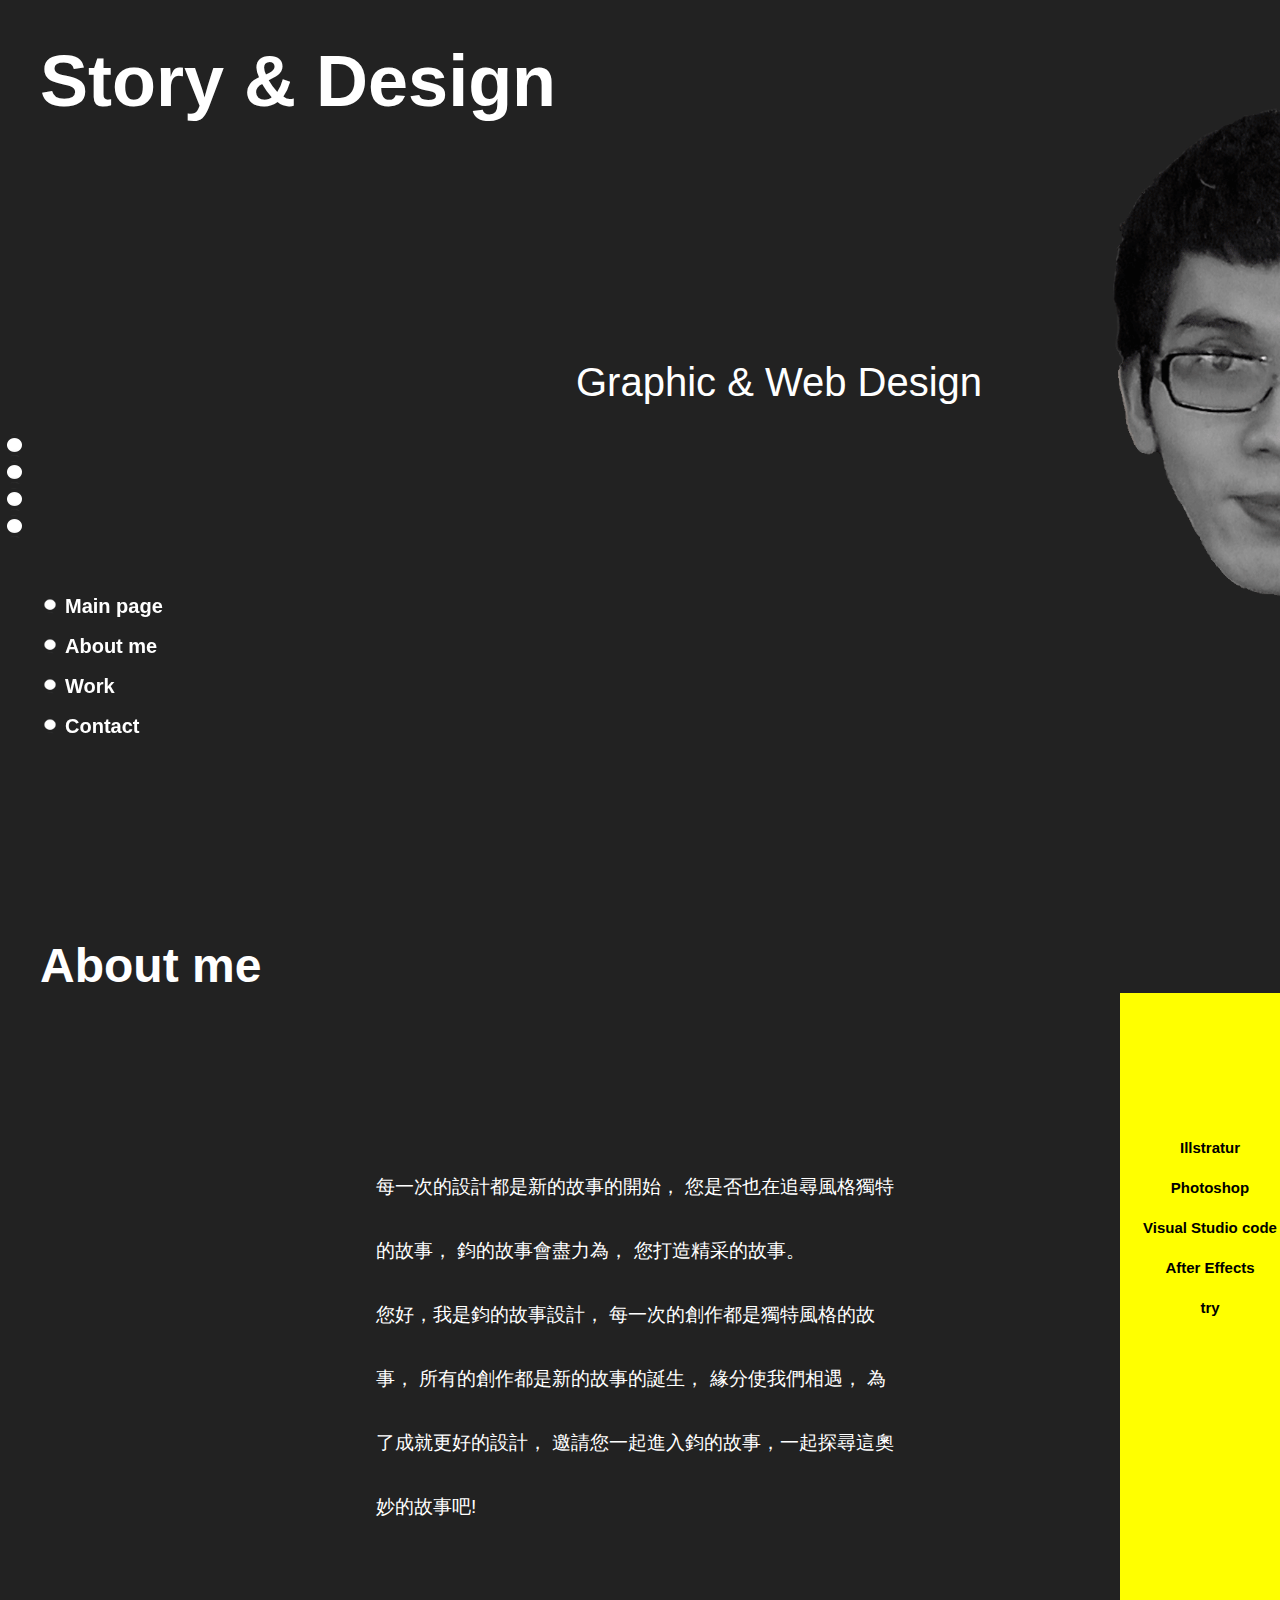
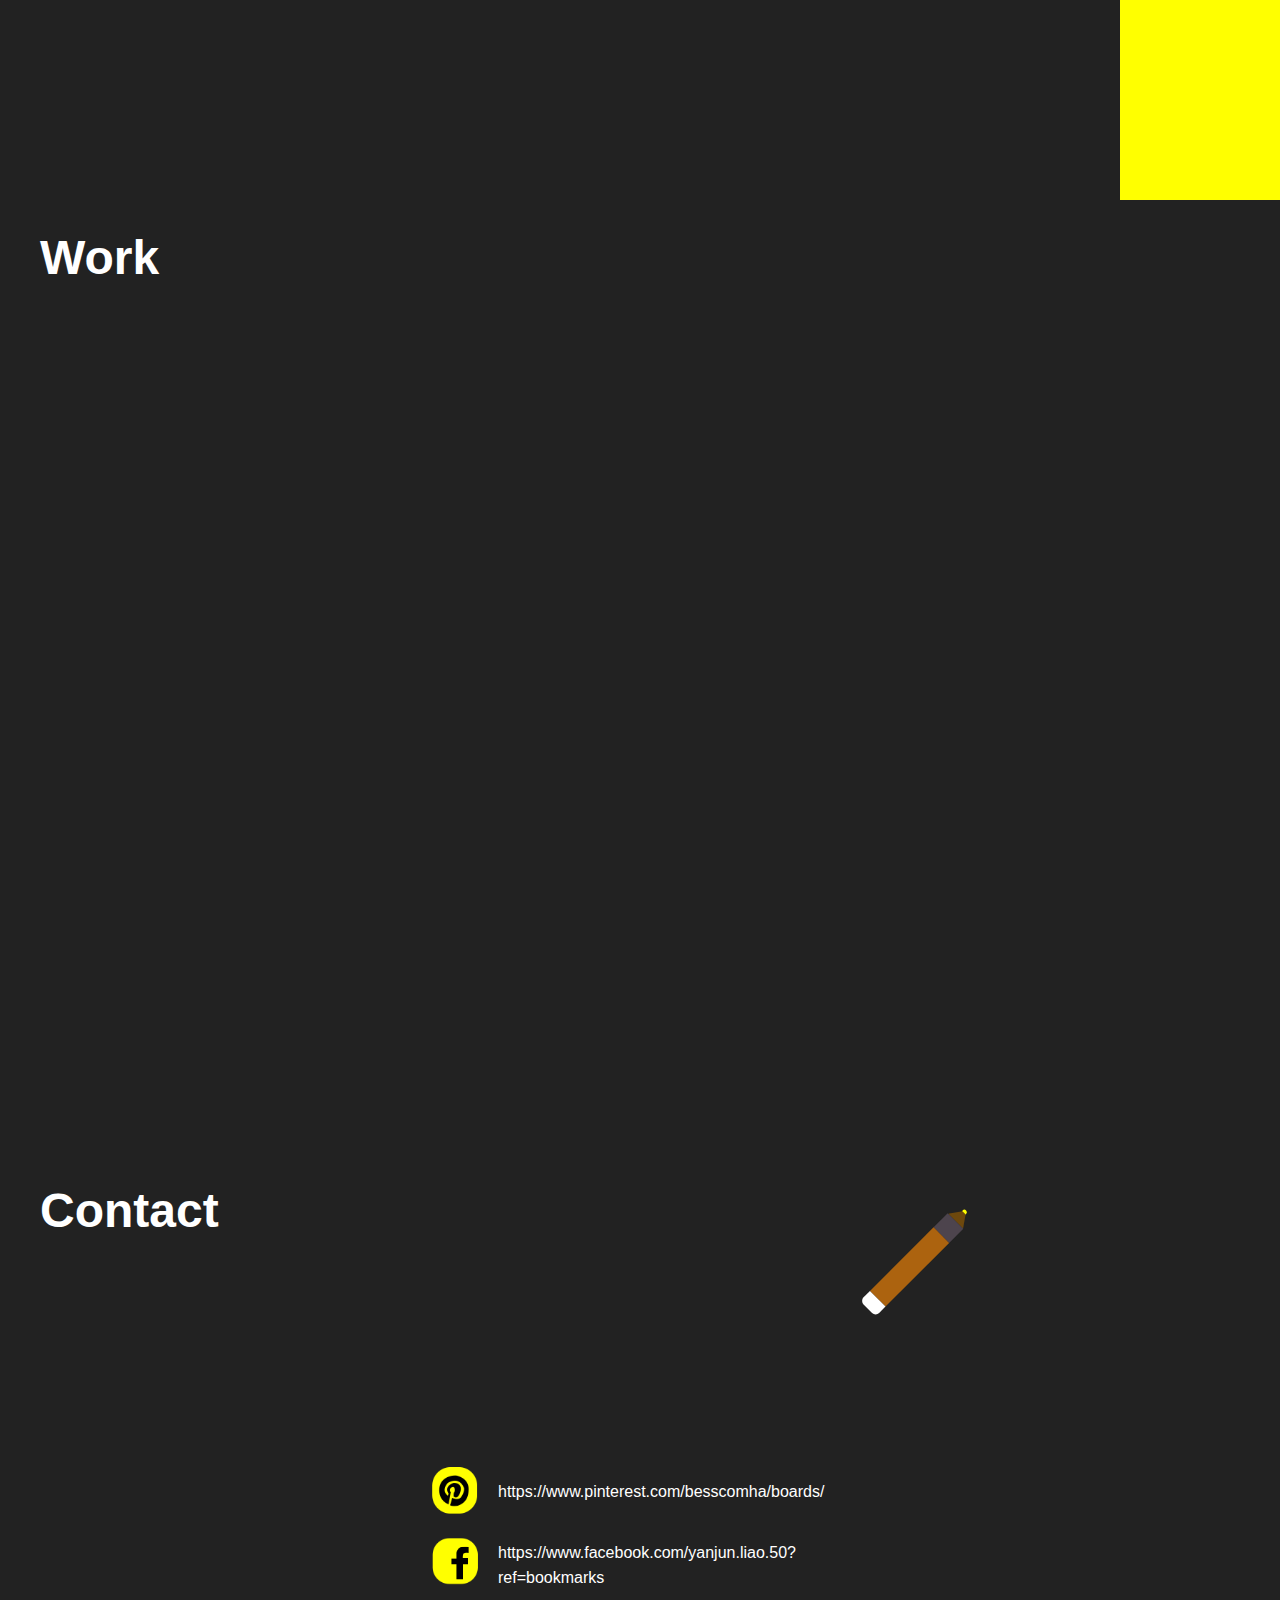
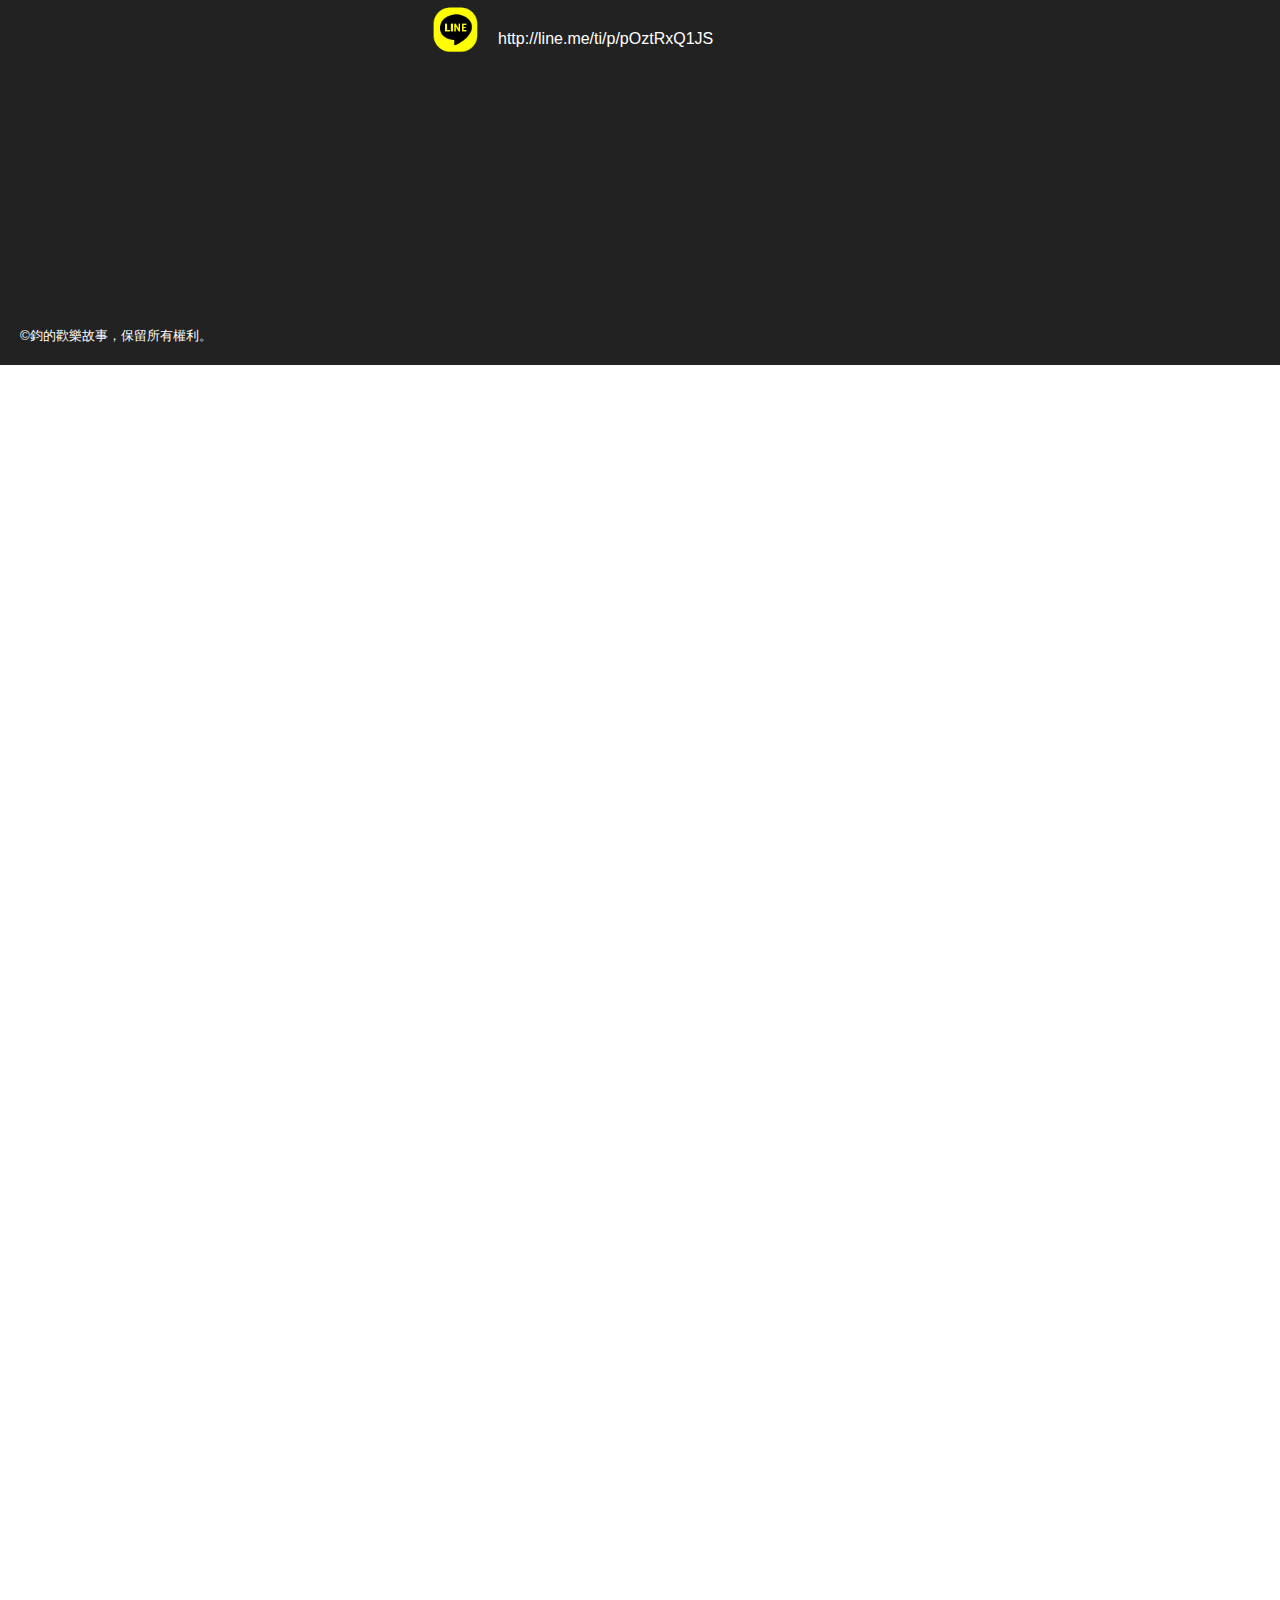
==== commit 30de09ef: "添加內容" ====
--- a/index.html
+++ b/index.html
@@ -79,6 +79,9 @@
                     <li>
                         <a class="view" href="./after_effect.html" target="_blank">After Effects</a>
                     </li>
+                    <li>
+                        <a class="view" href="./try.html" target="_blank">try</a>
+                    </li>
                 </ul>
             </nav>
         </div>
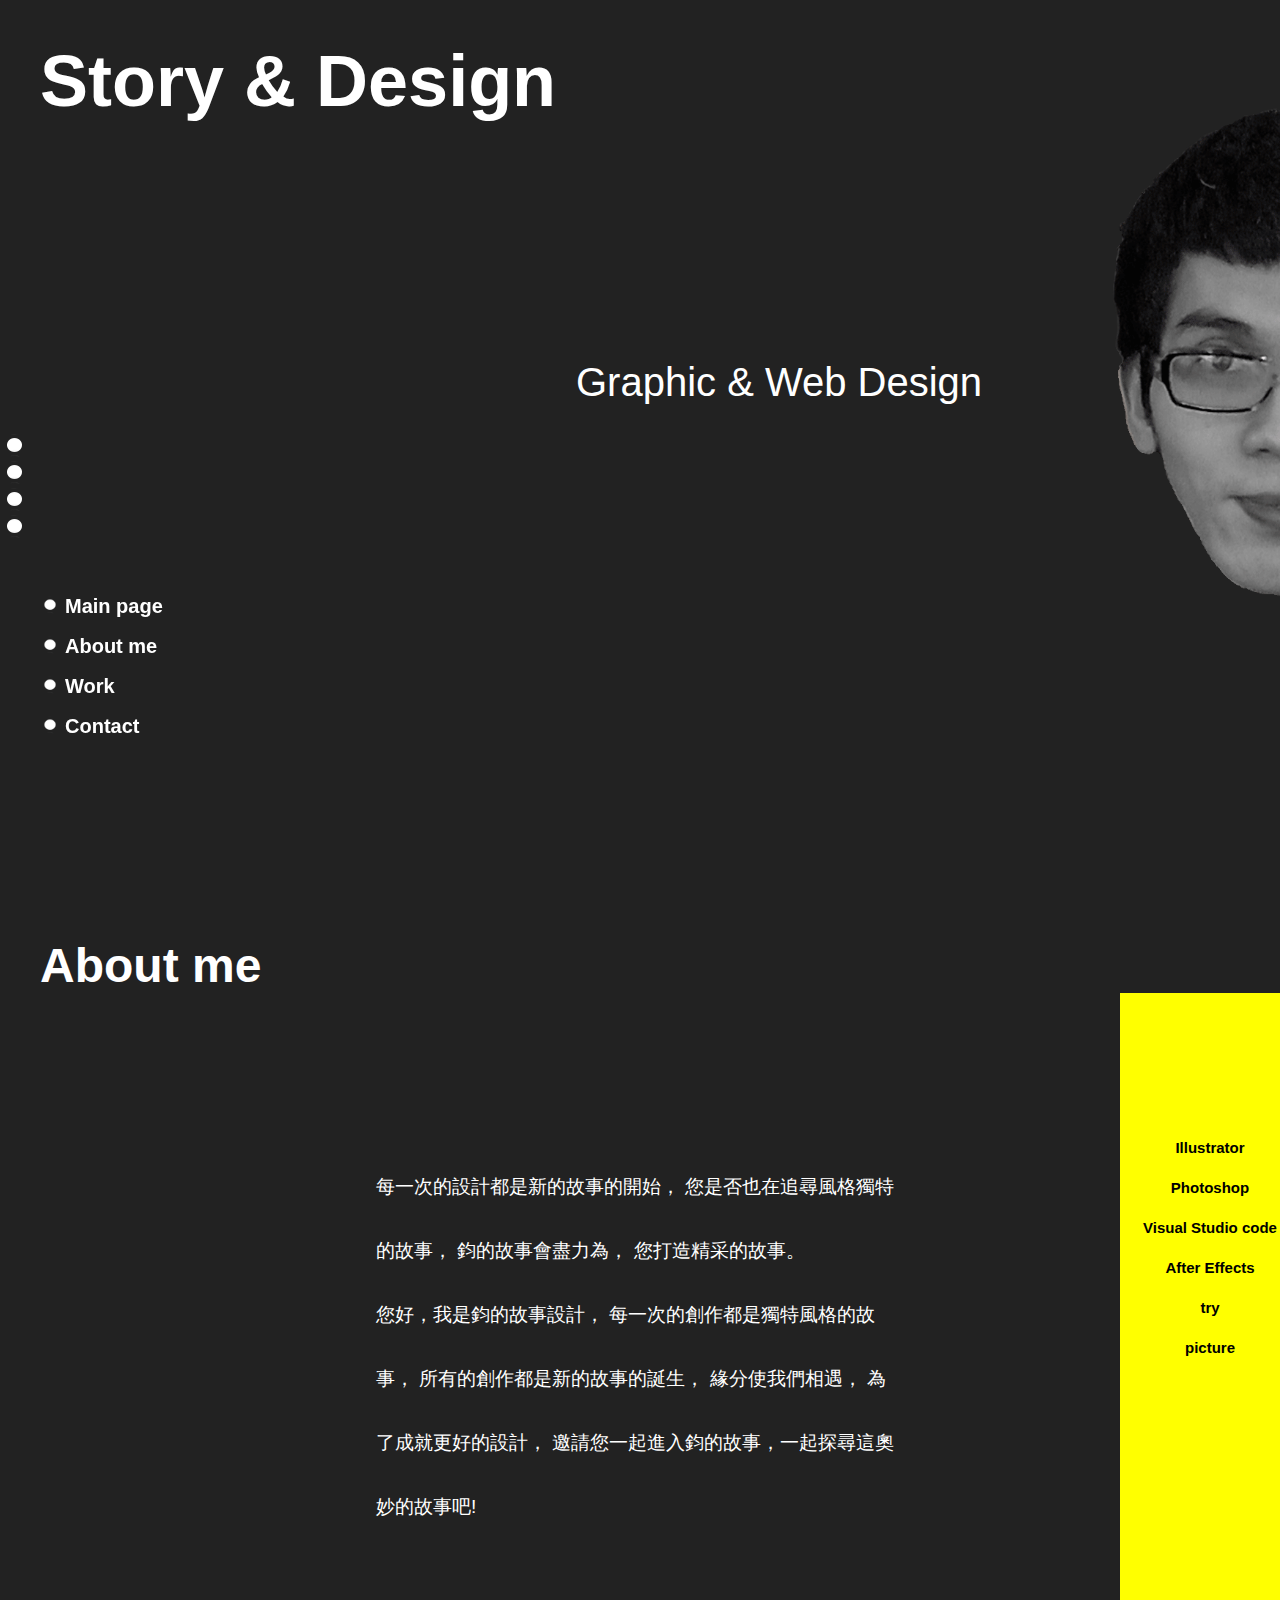
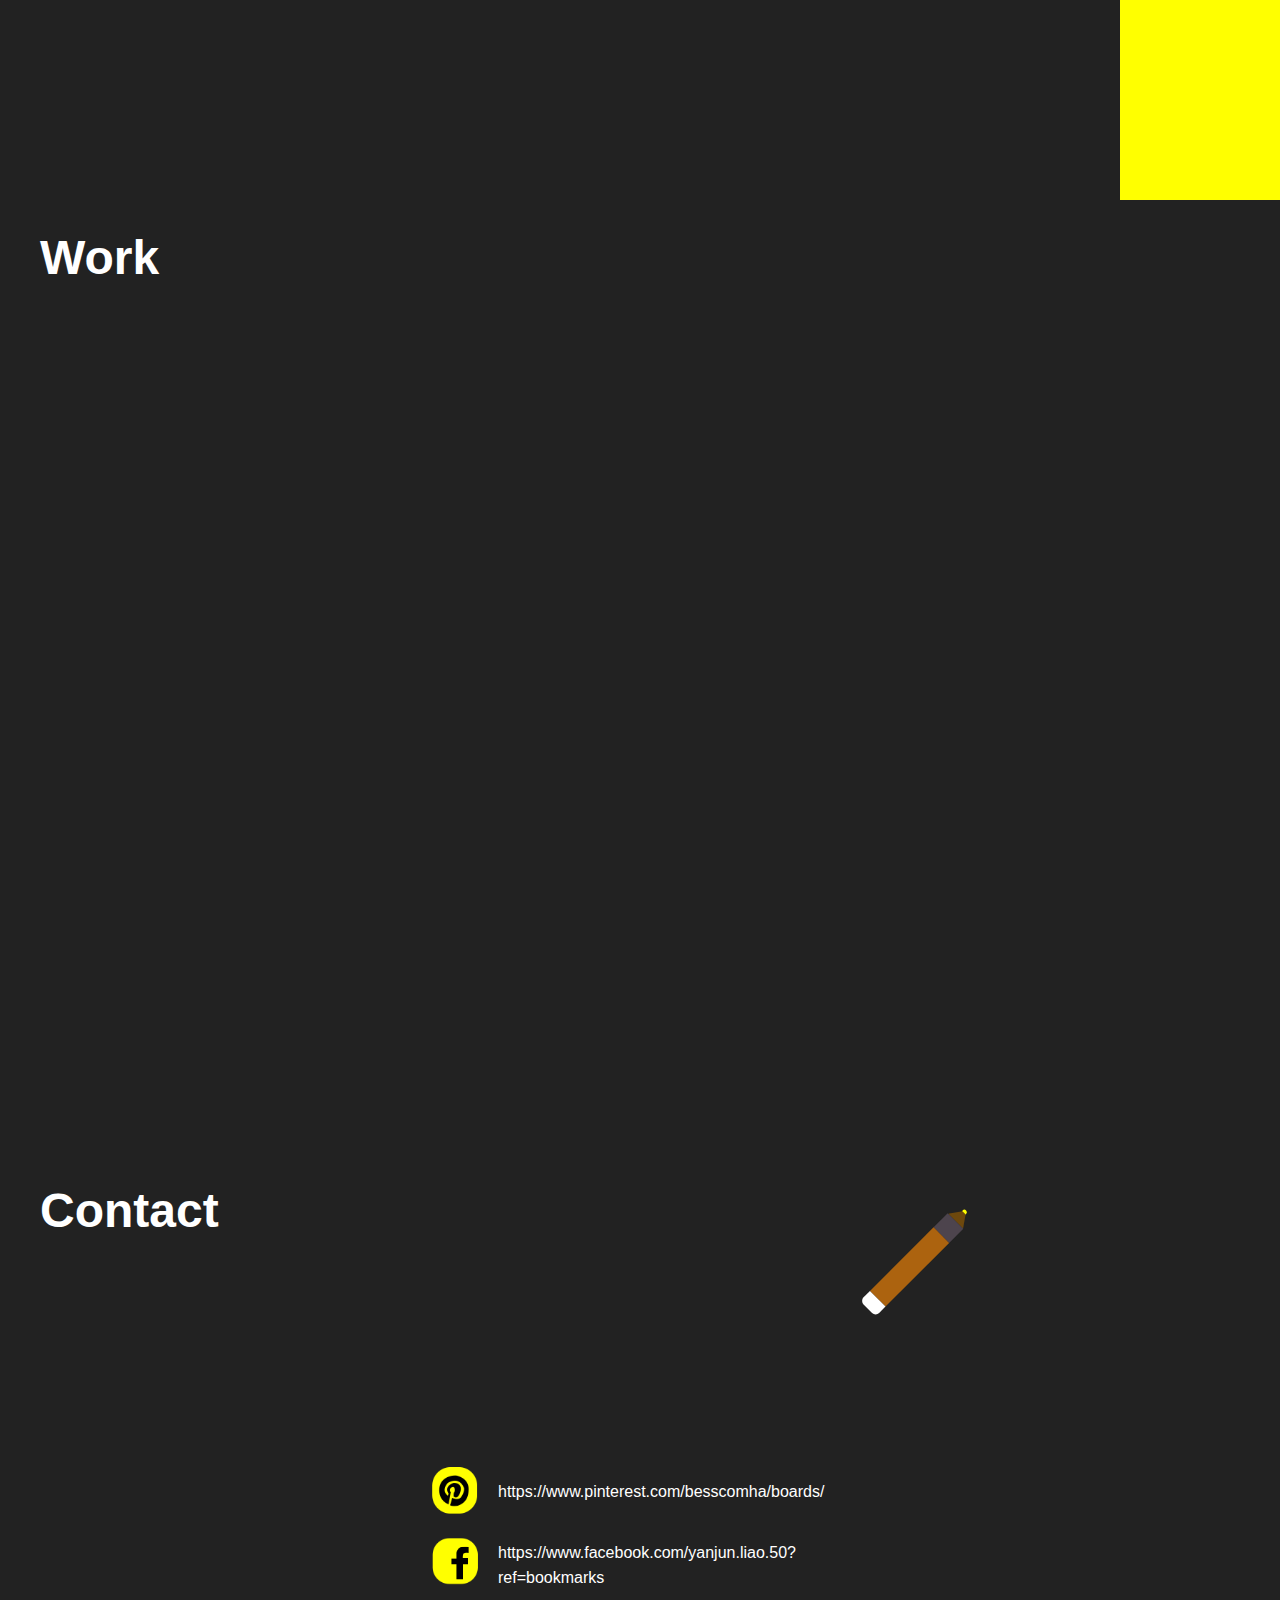
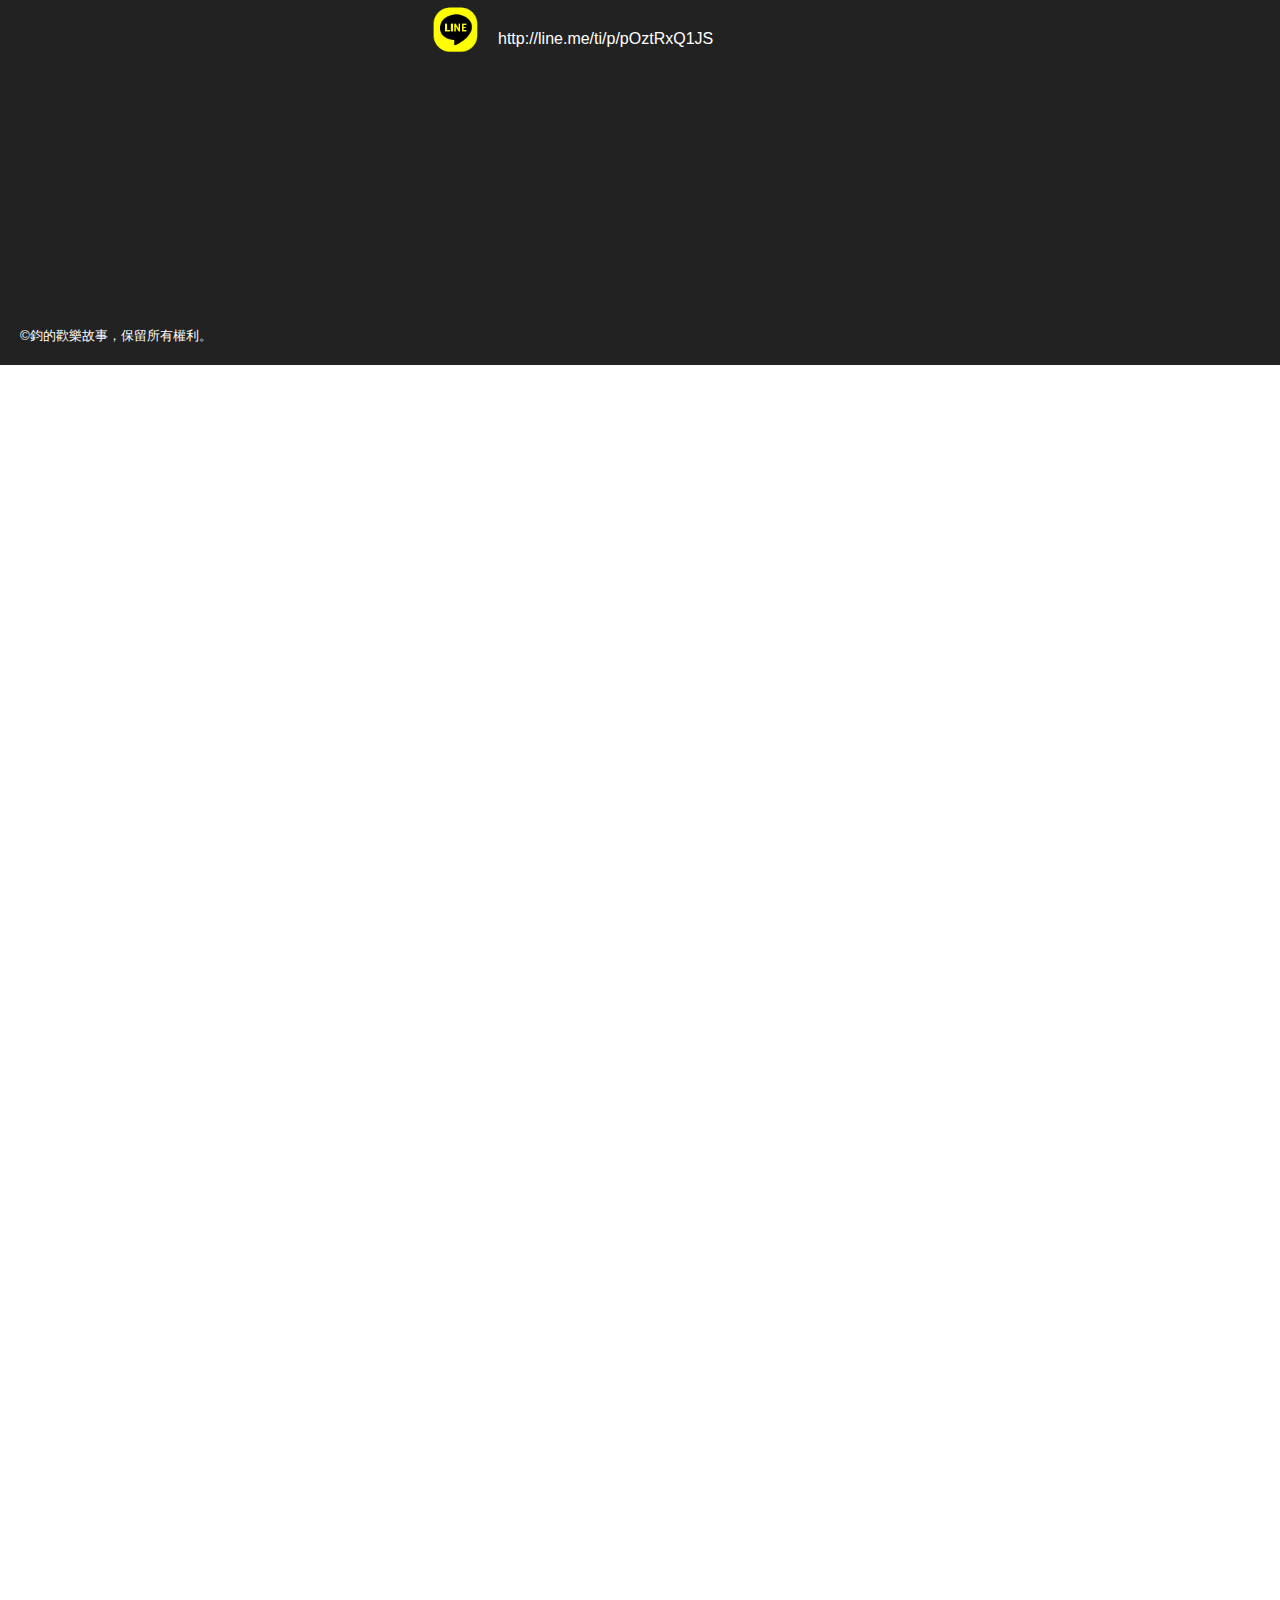
==== commit 3bdd8bb8: "添加內容" ====
--- a/index.html
+++ b/index.html
@@ -68,7 +68,7 @@
             <nav>
                 <ul class="menu">
                     <li>
-                        <a class="view" href="./illstratur.html" target="_blank">Illstratur</a>
+                        <a class="view" href="./illstratur.html" target="_blank">Illustrator</a>
                     </li>
                     <li>
                         <a class="view" href="./photoshop.html" target="_blank">Photoshop</a>
@@ -81,6 +81,9 @@
                     </li>
                     <li>
                         <a class="view" href="./try.html" target="_blank">try</a>
+                    </li>
+                    <li>
+                        <a class="view" href="./photoshow.html" target="_blank">picture</a>
                     </li>
                 </ul>
             </nav>
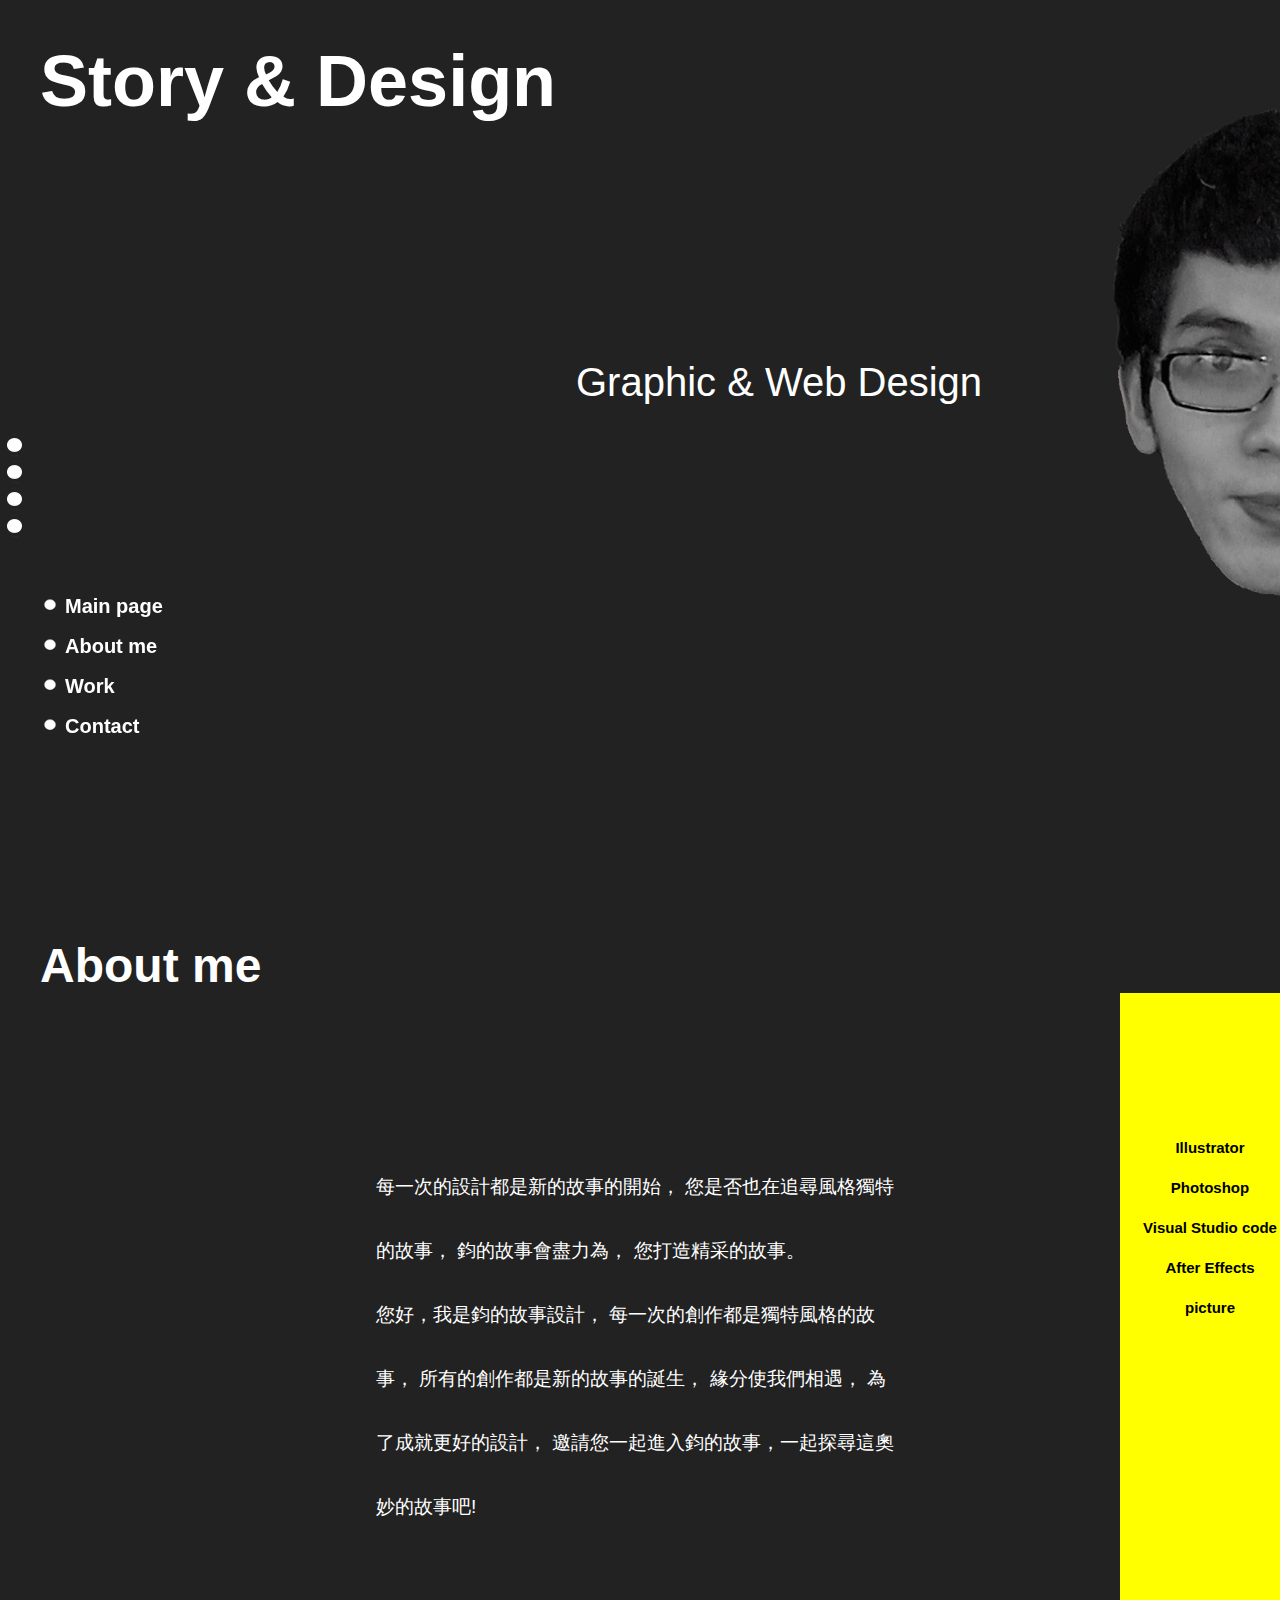
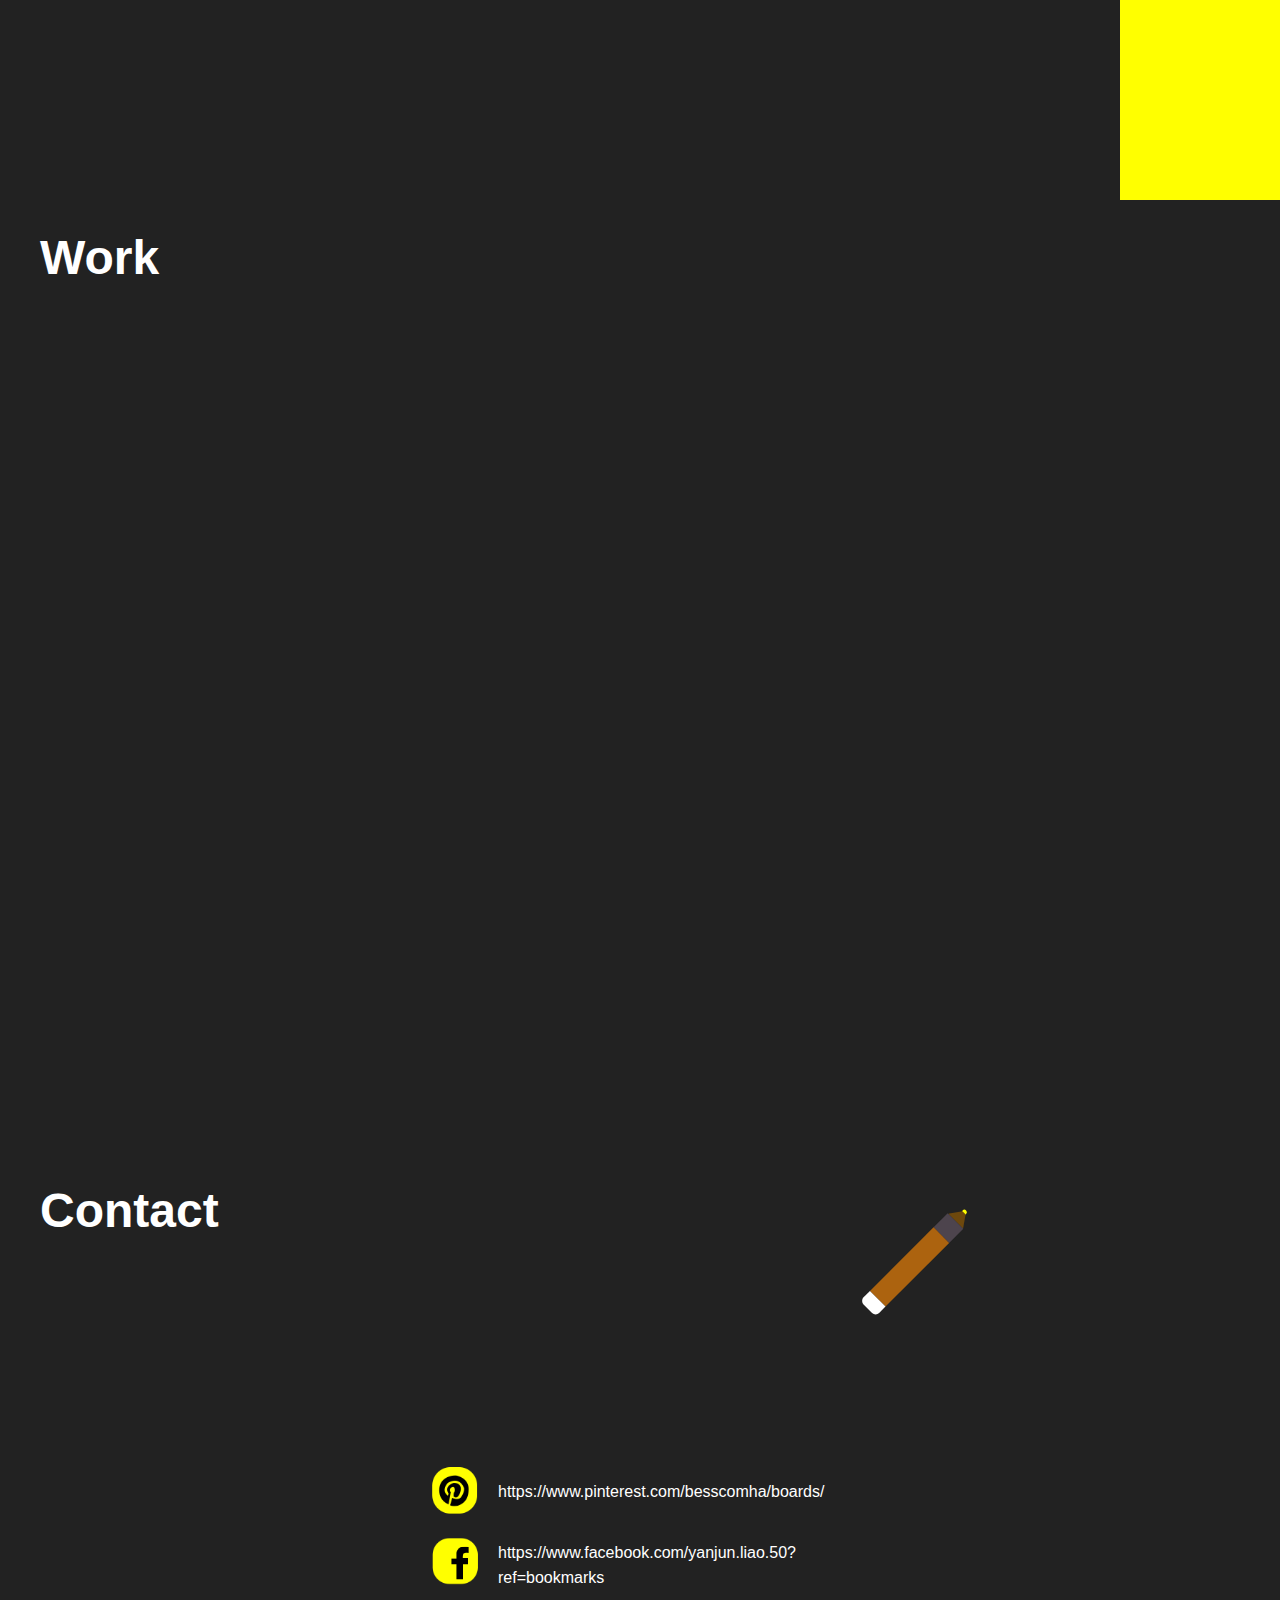
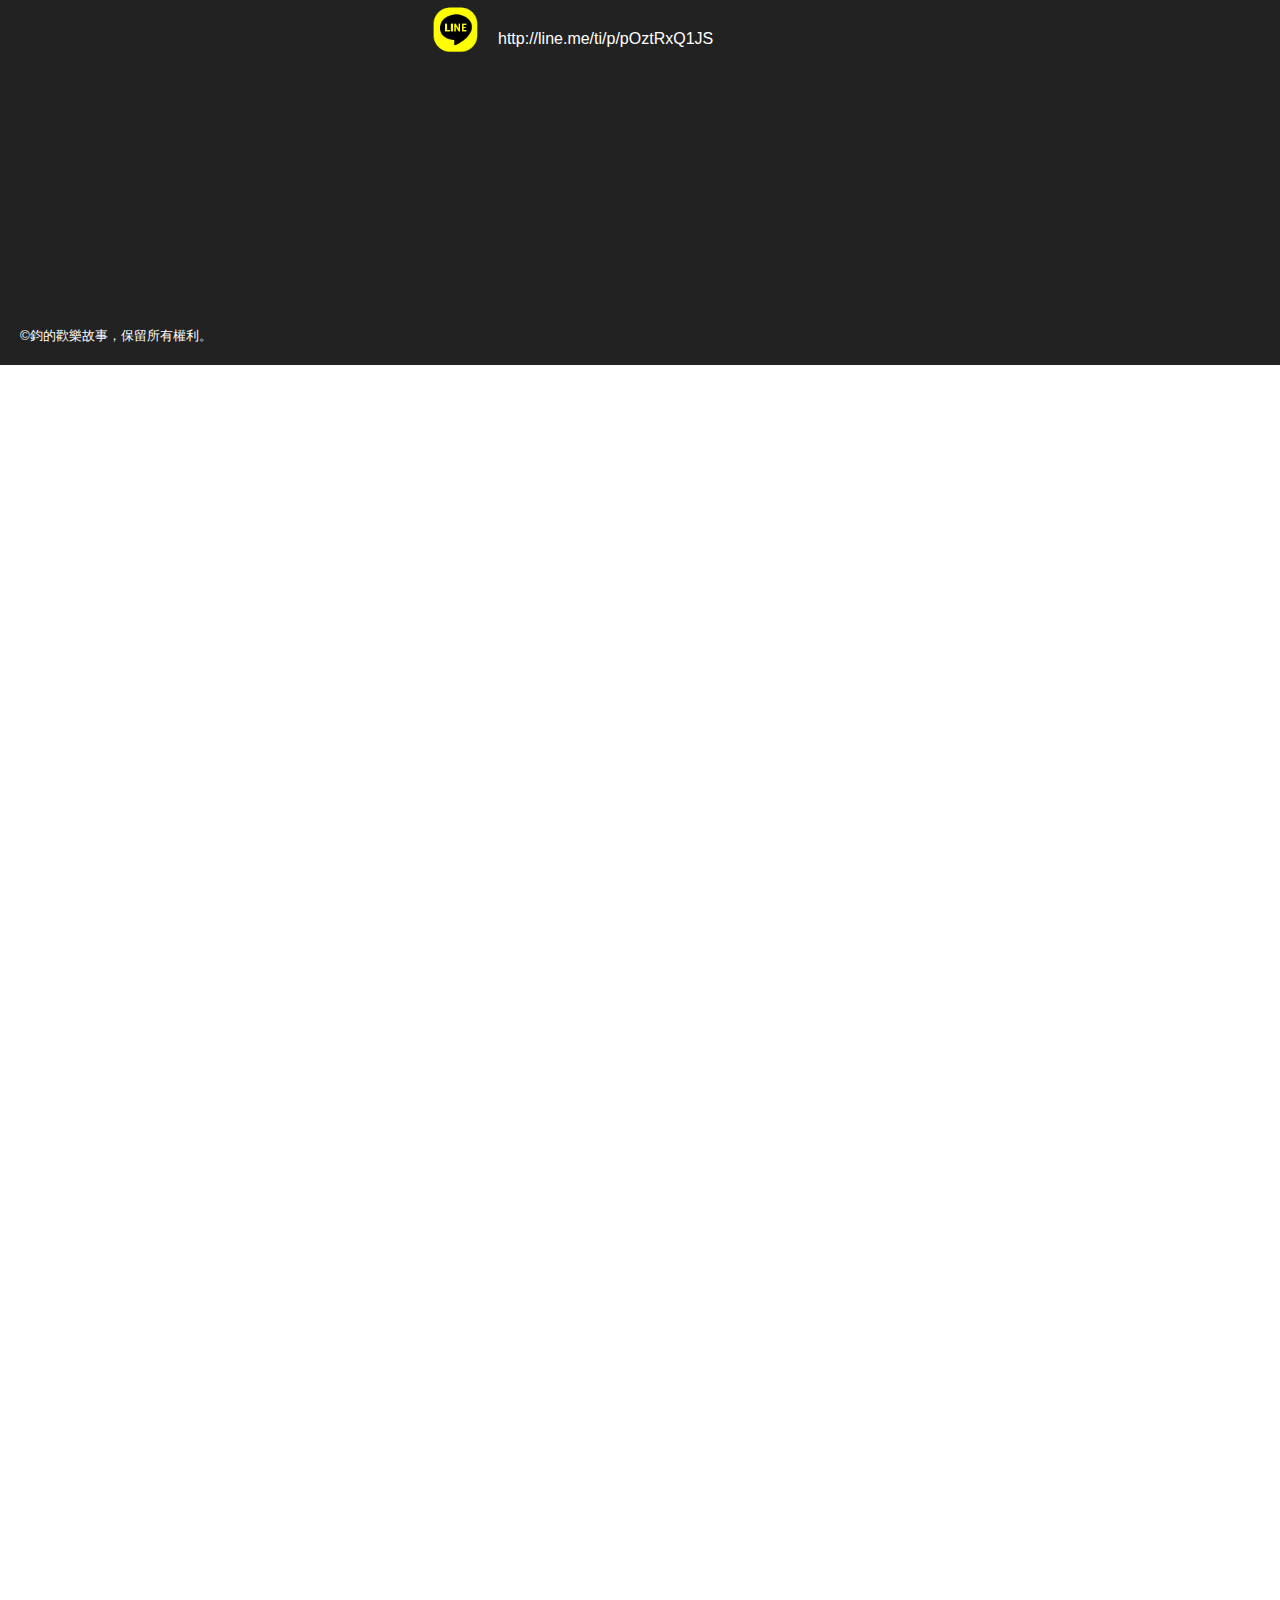
==== commit f0b56434: "樣式修改" ====
--- a/index.html
+++ b/index.html
@@ -80,9 +80,6 @@
                         <a class="view" href="./after_effect.html" target="_blank">After Effects</a>
                     </li>
                     <li>
-                        <a class="view" href="./try.html" target="_blank">try</a>
-                    </li>
-                    <li>
                         <a class="view" href="./photoshow.html" target="_blank">picture</a>
                     </li>
                 </ul>
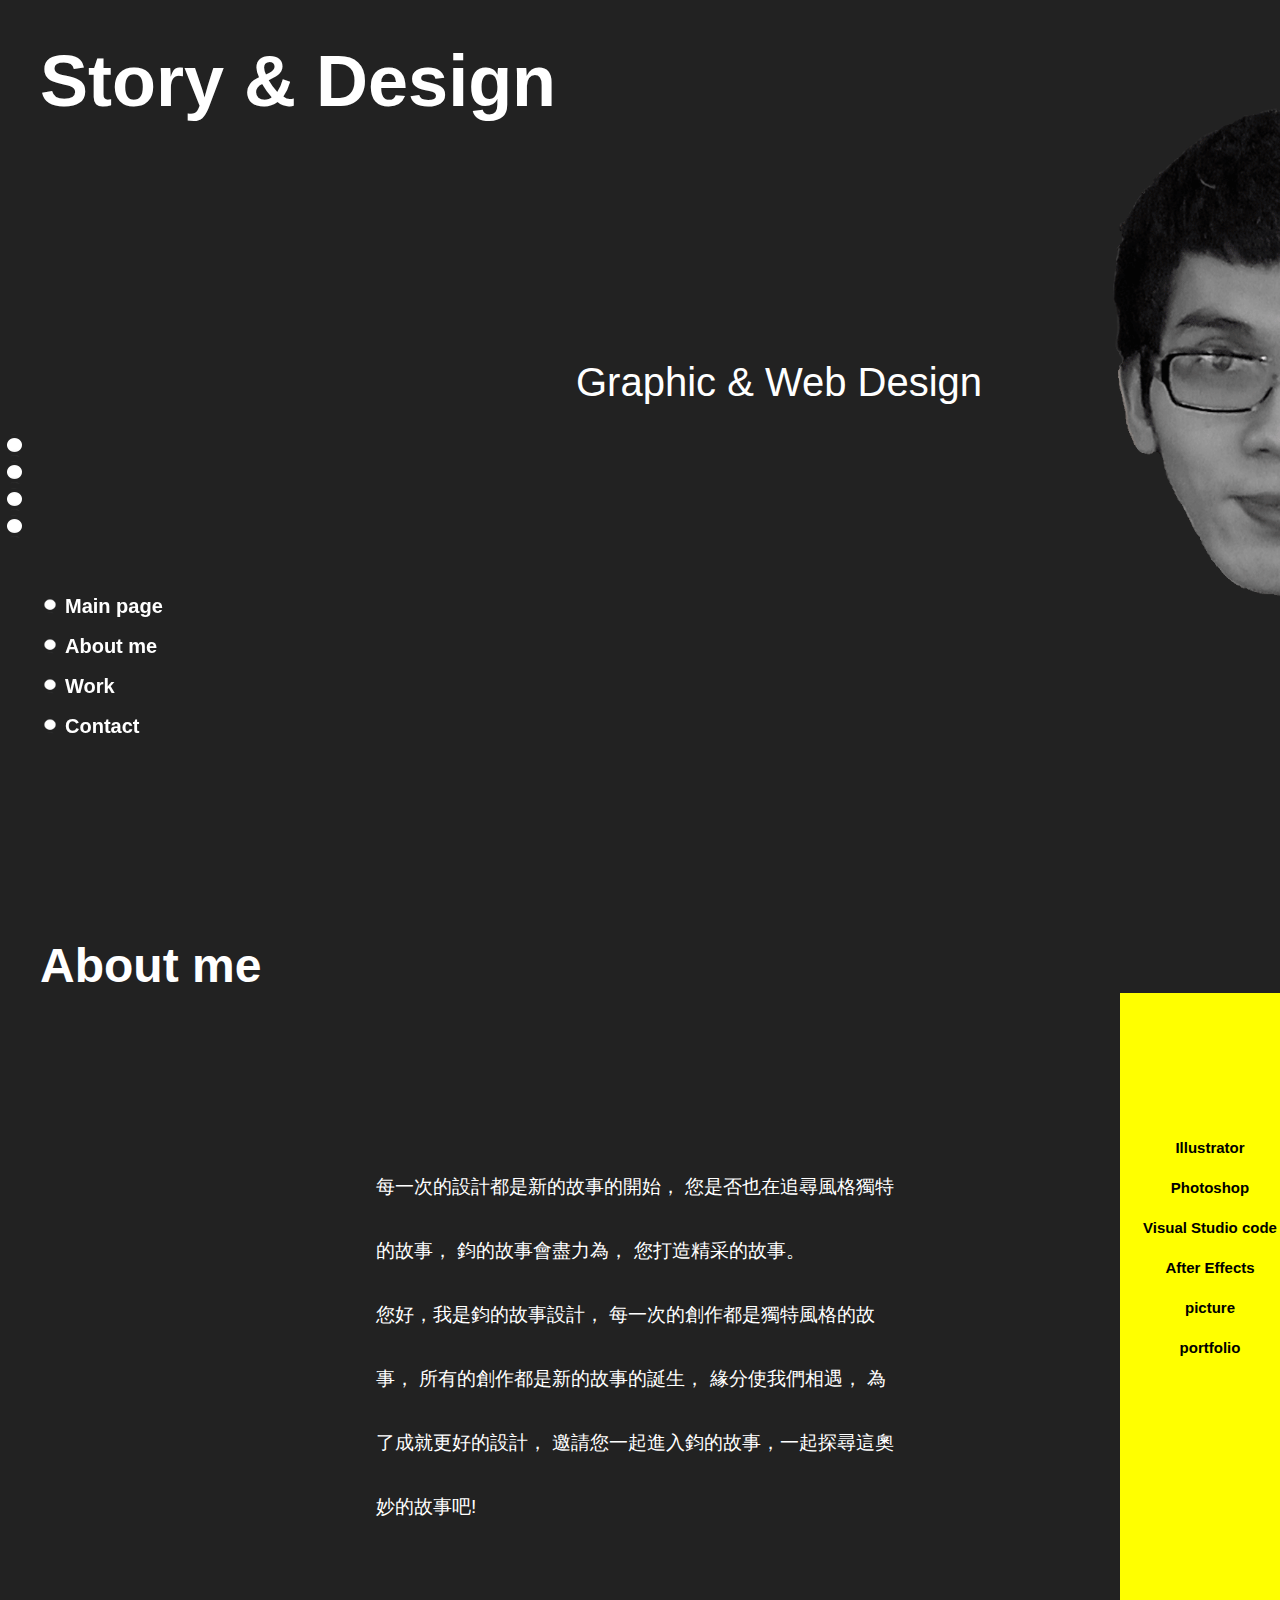
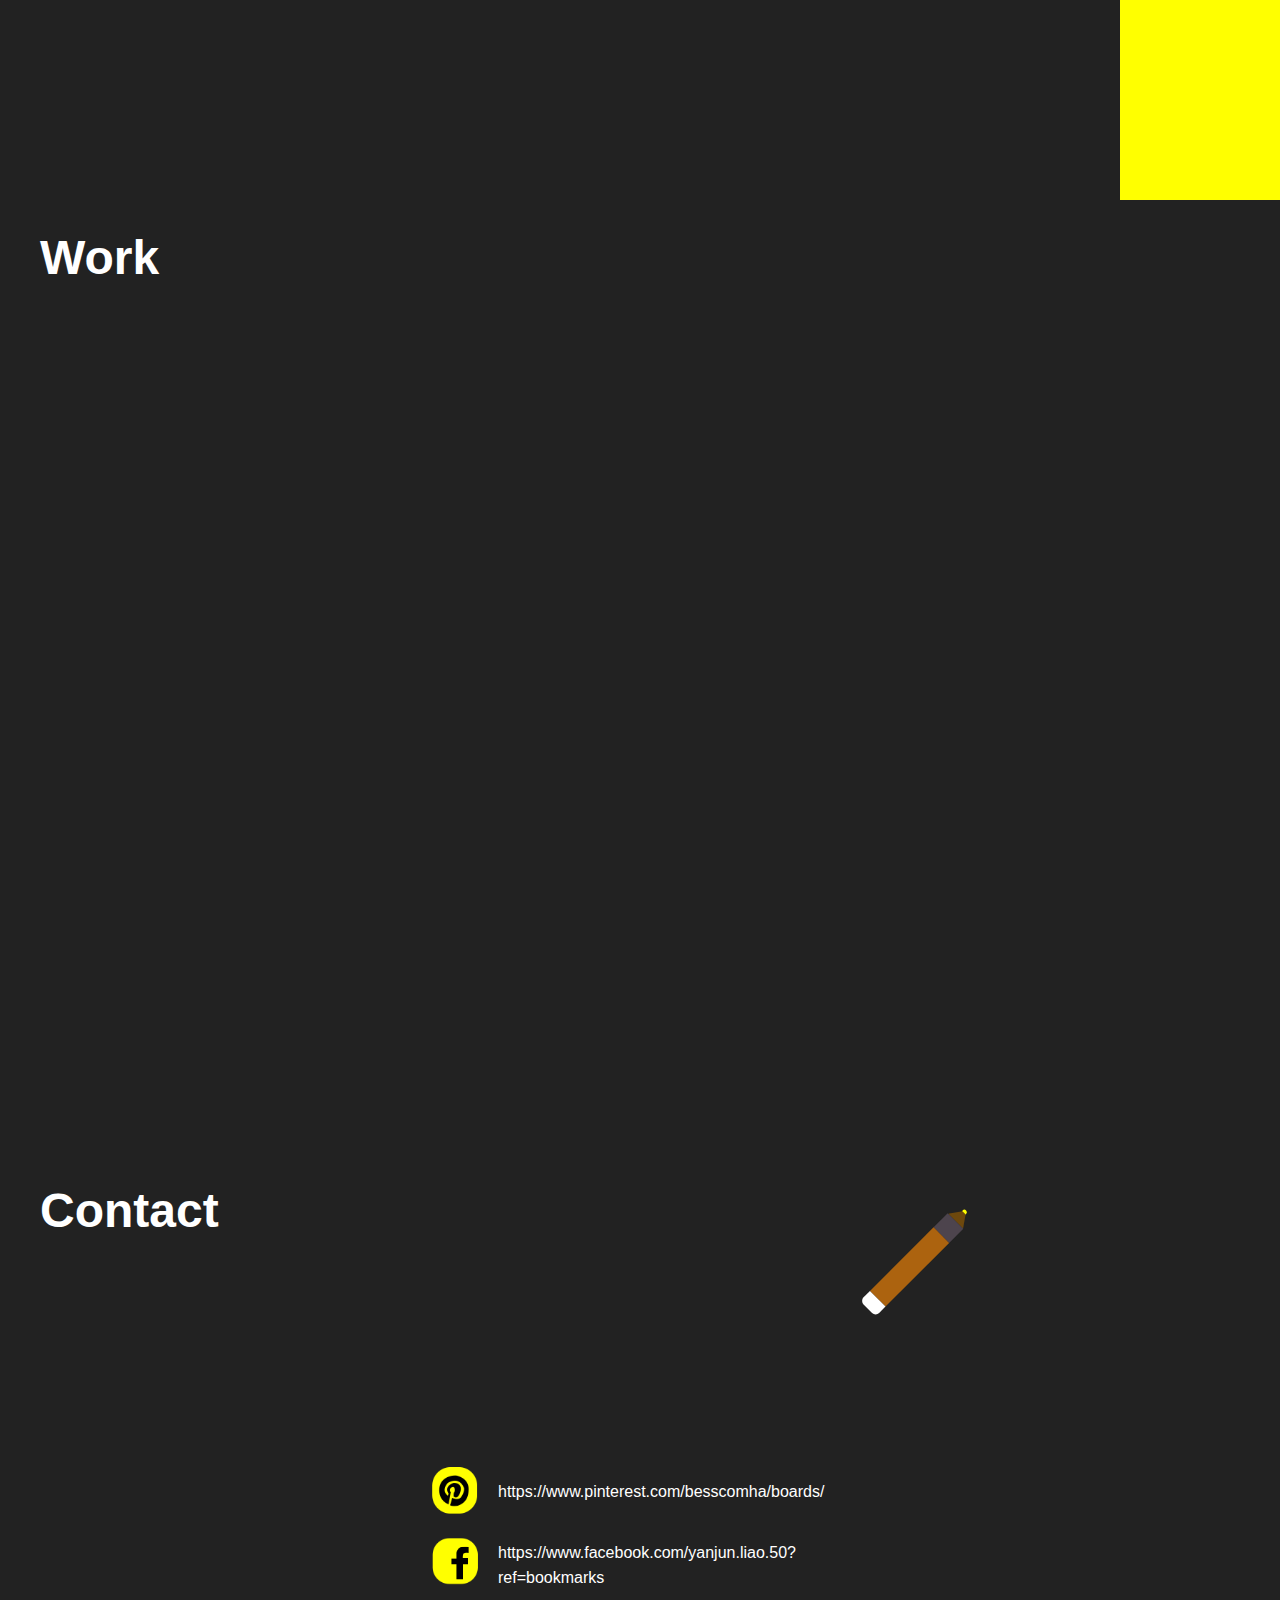
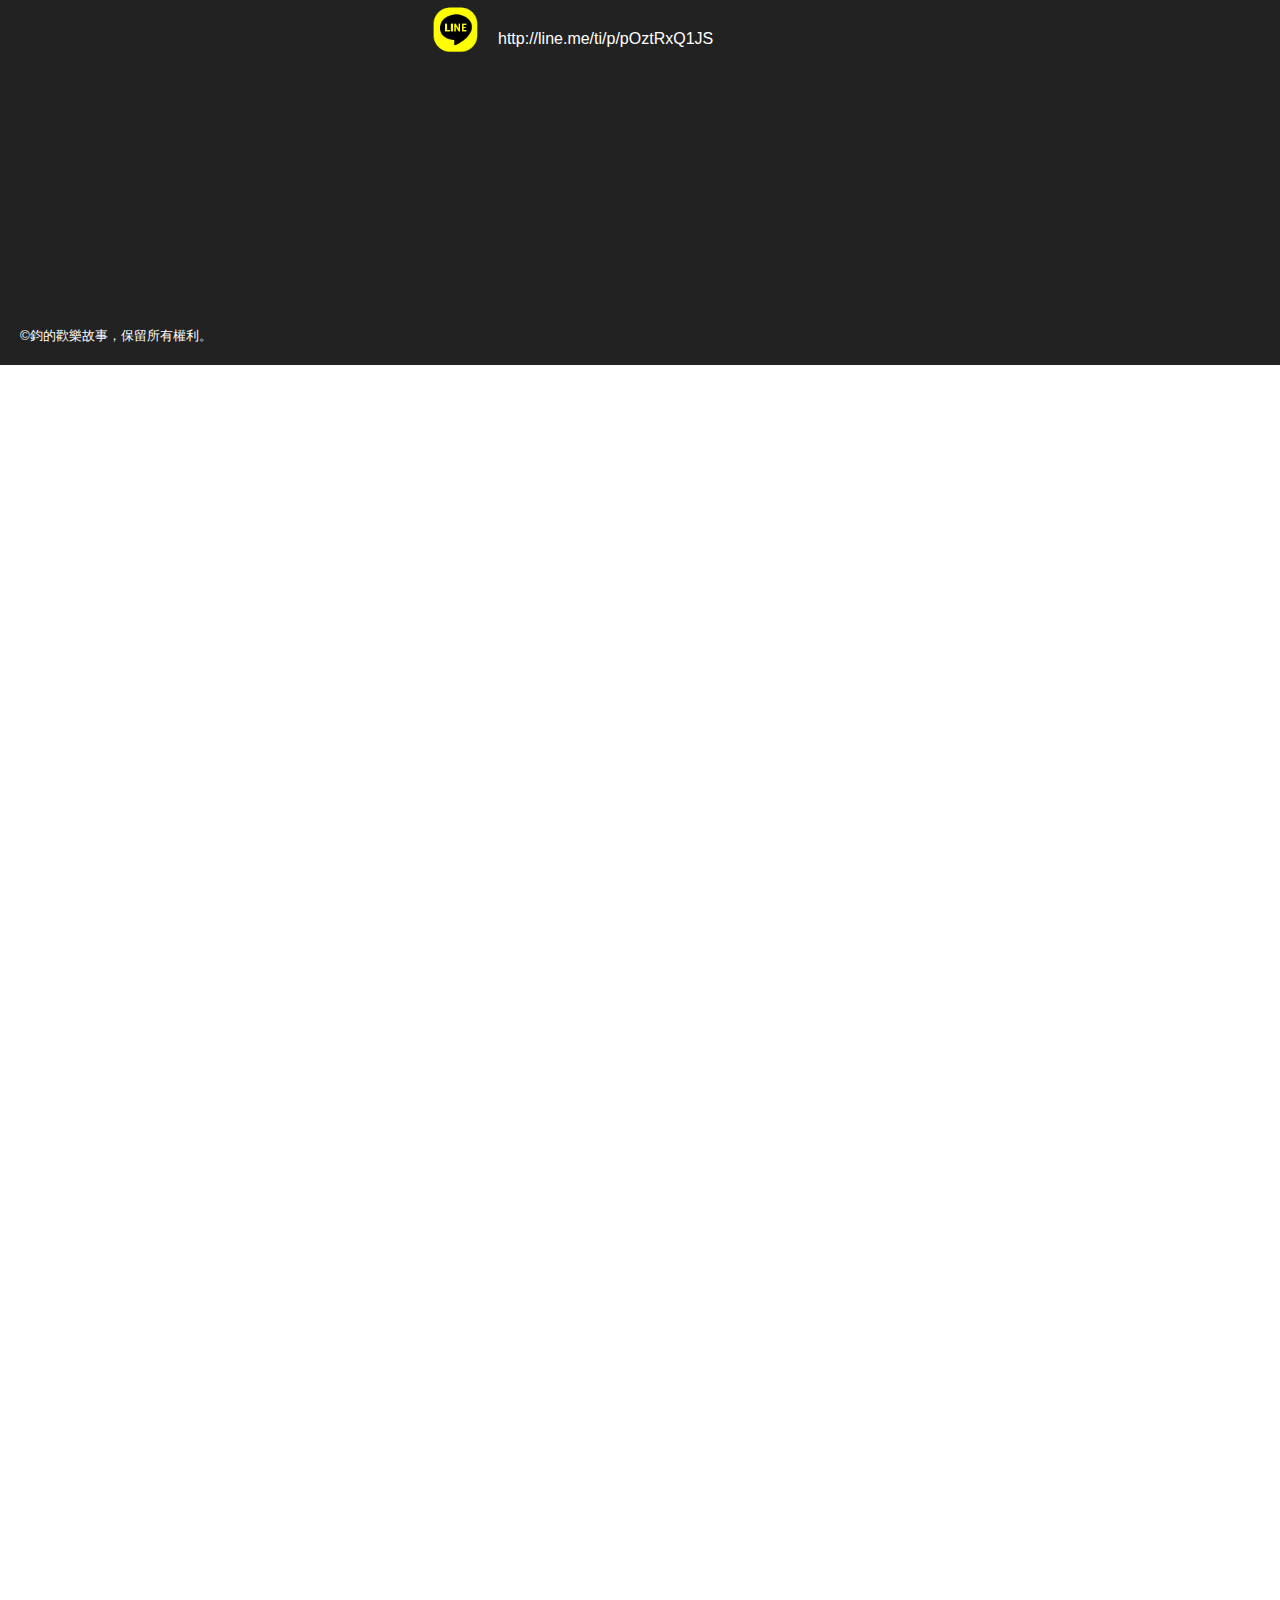
==== commit 65e3575f: "添加內容" ====
--- a/index.html
+++ b/index.html
@@ -82,6 +82,10 @@
                     <li>
                         <a class="view" href="./photoshow.html" target="_blank">picture</a>
                     </li>
+                    <li>
+                        <a class="view" href="./photoaround.html" target="_blank">portfolio</a>
+                    </li>
+
                 </ul>
             </nav>
         </div>
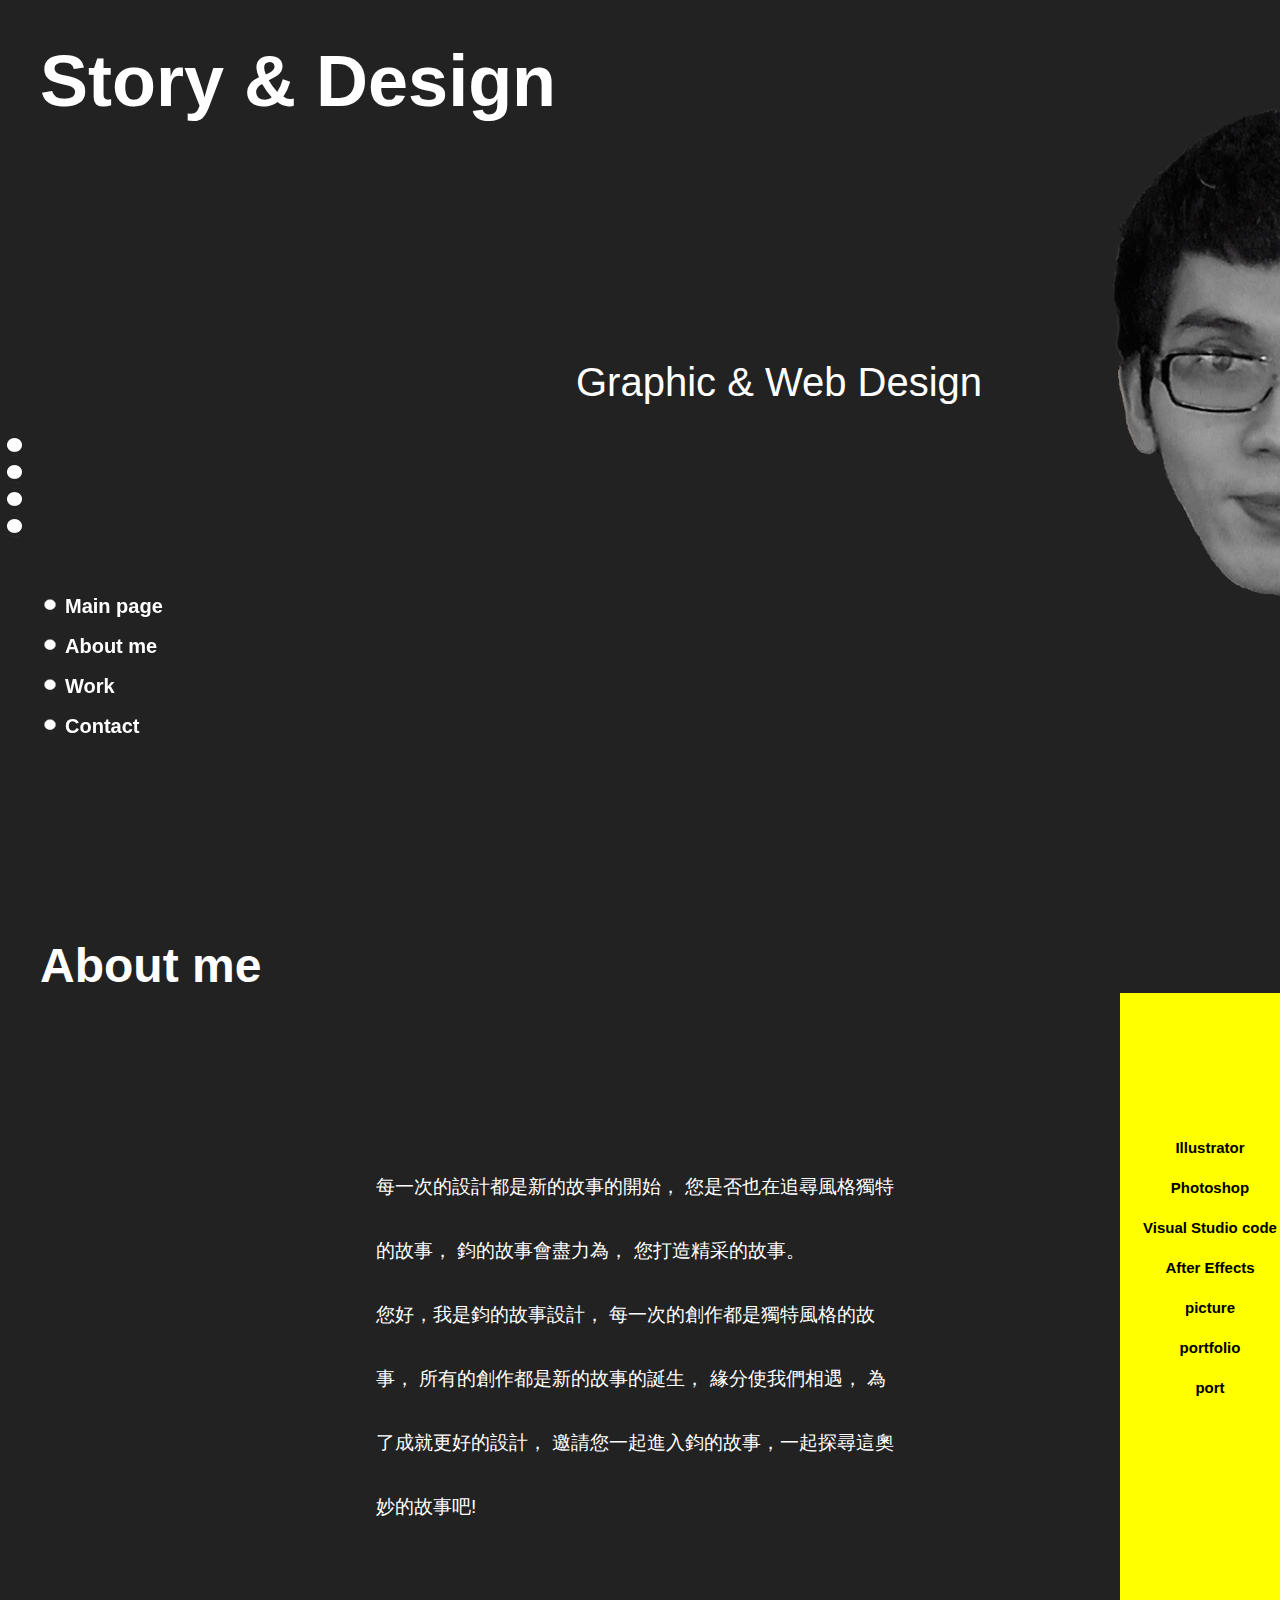
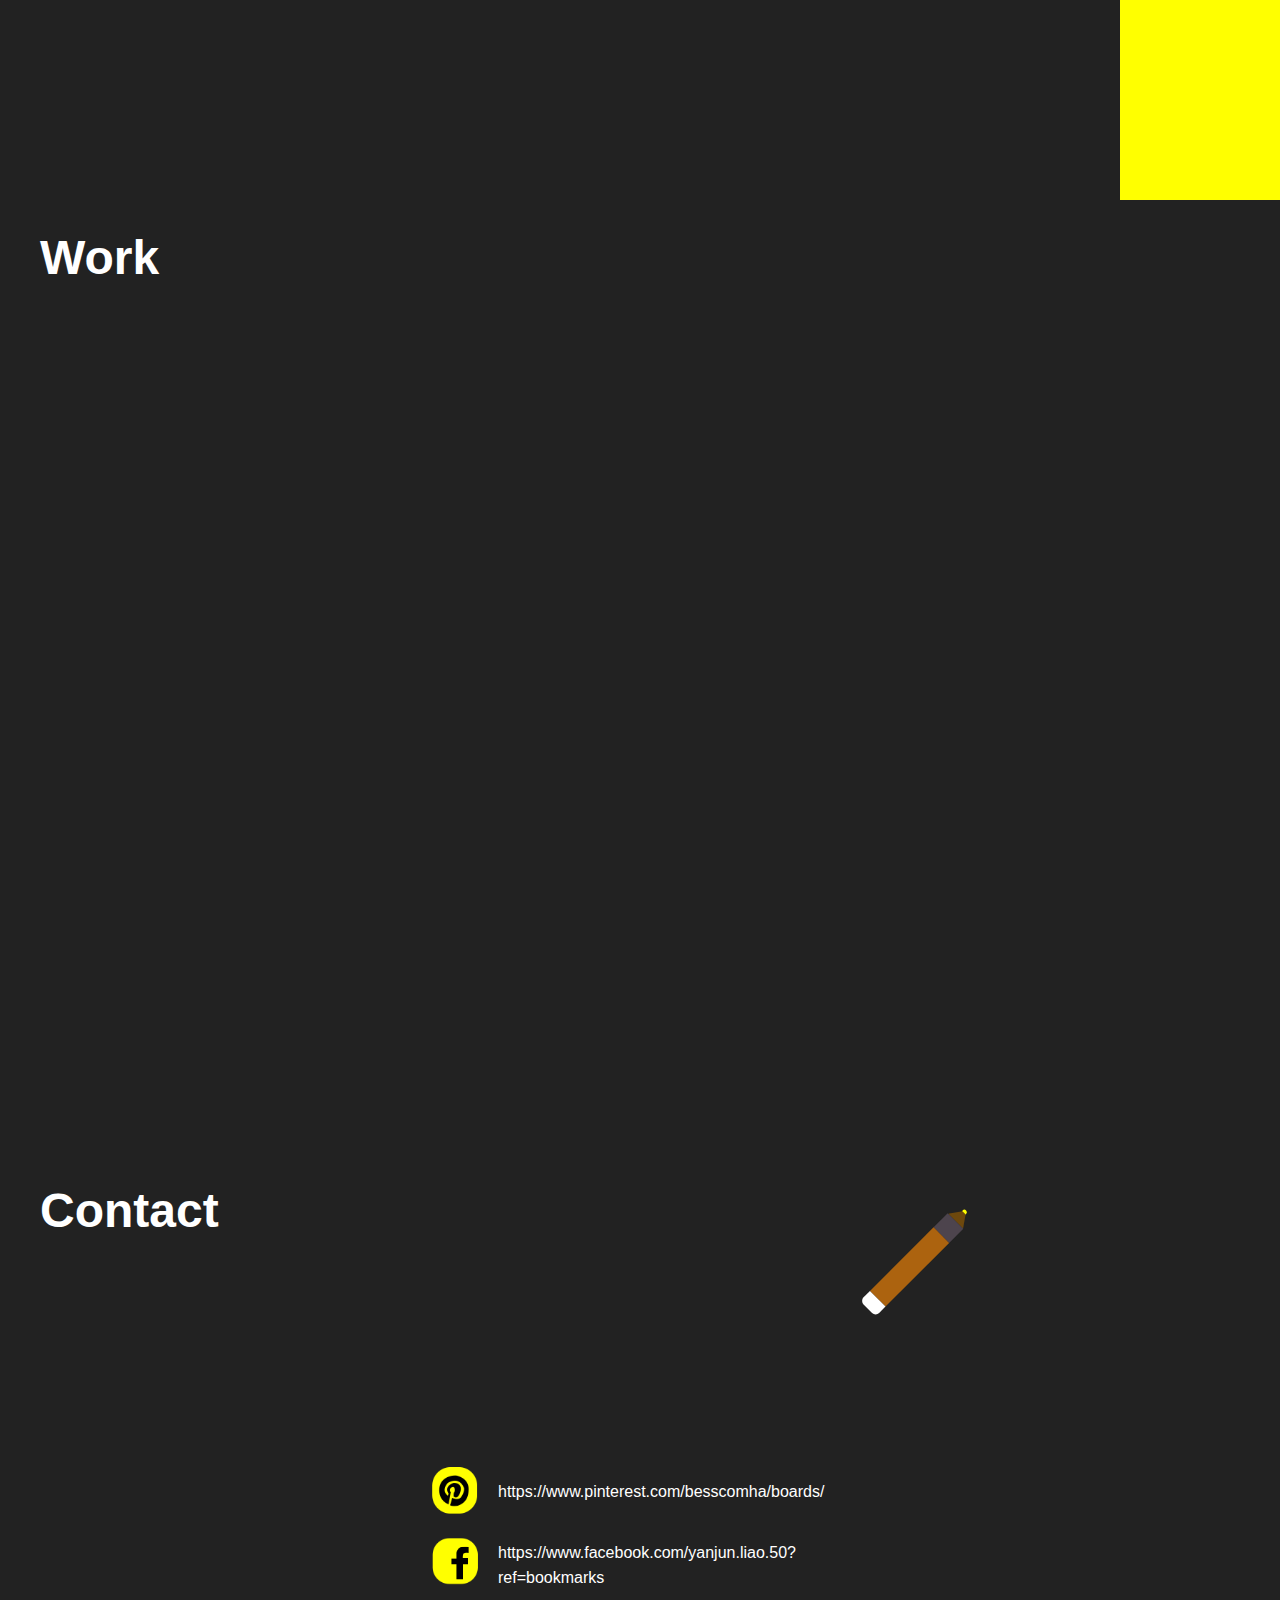
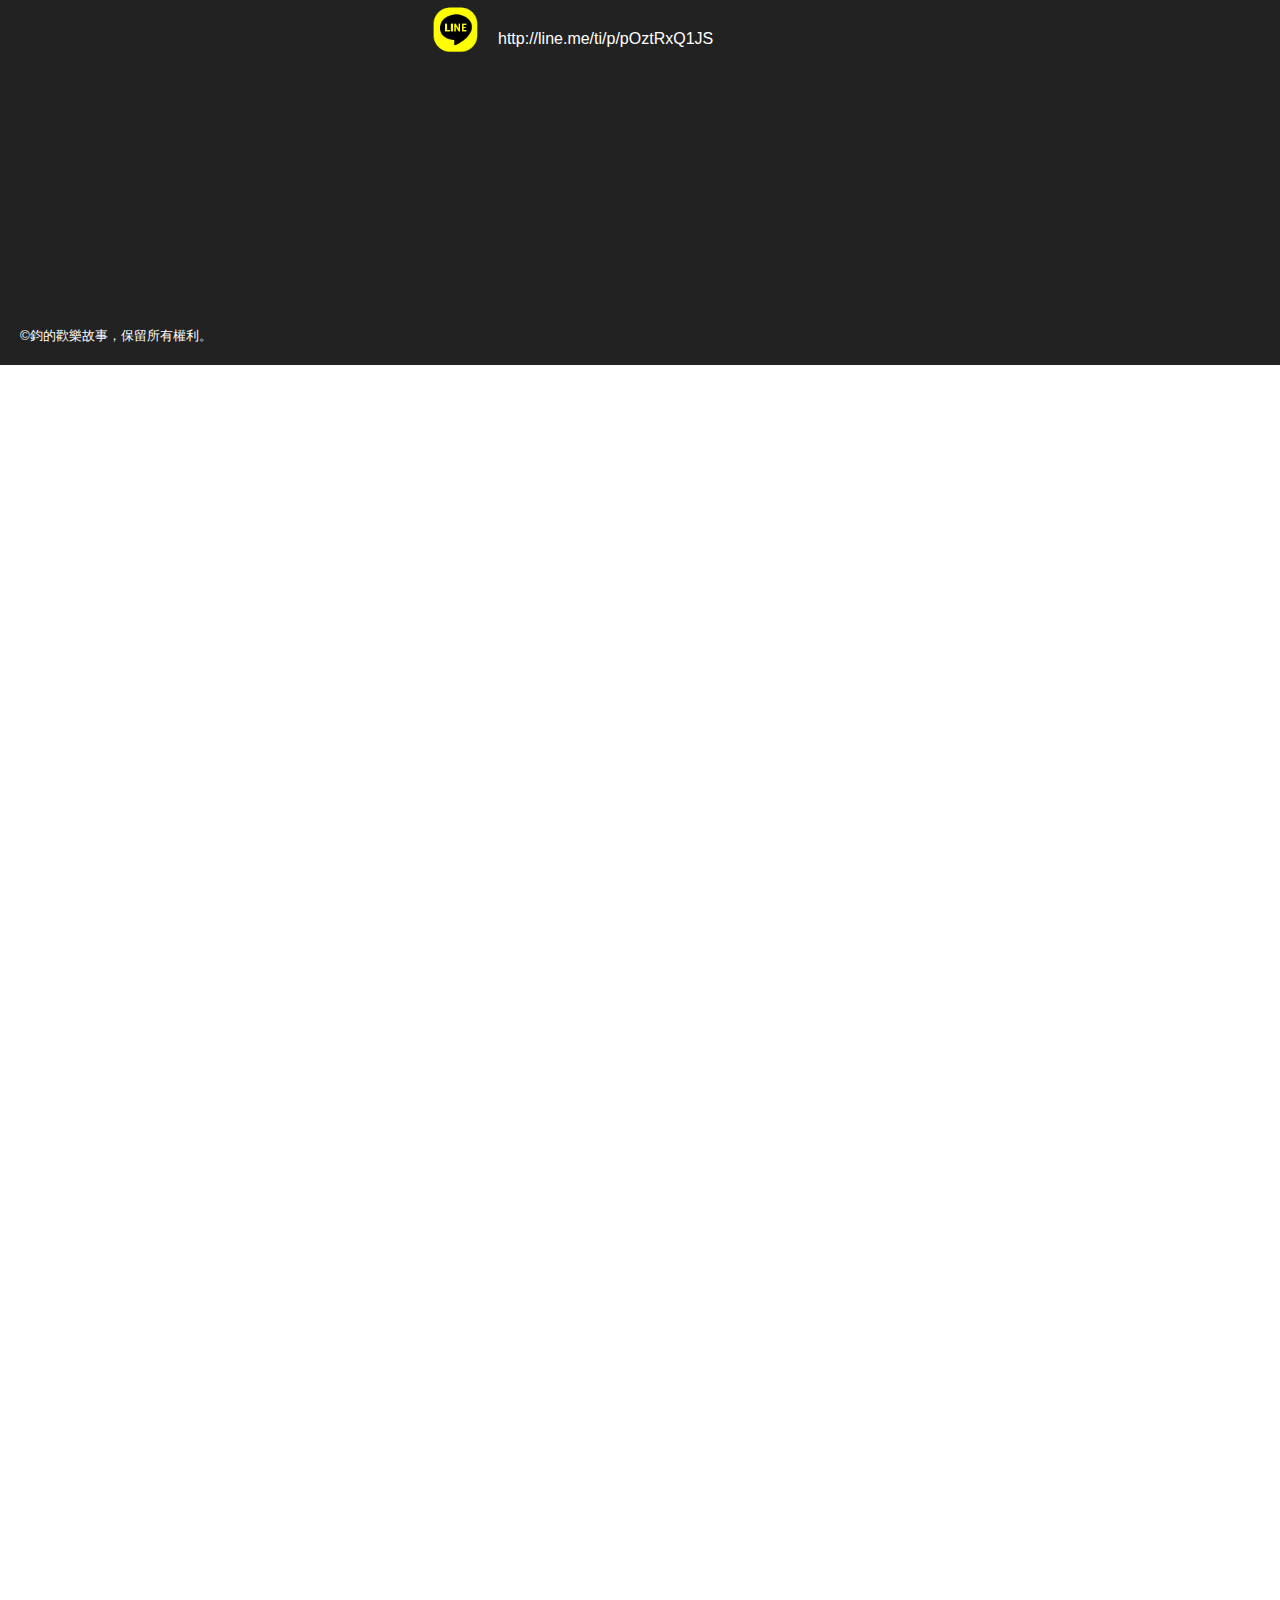
==== commit 42d6b30c: "樣式修改" ====
--- a/index.html
+++ b/index.html
@@ -85,6 +85,10 @@
                     <li>
                         <a class="view" href="./photoaround.html" target="_blank">portfolio</a>
                     </li>
+                    <li>
+                        <a class="view" href="./photoa.html" target="_blank">port</a>
+                    </li>
+
 
                 </ul>
             </nav>
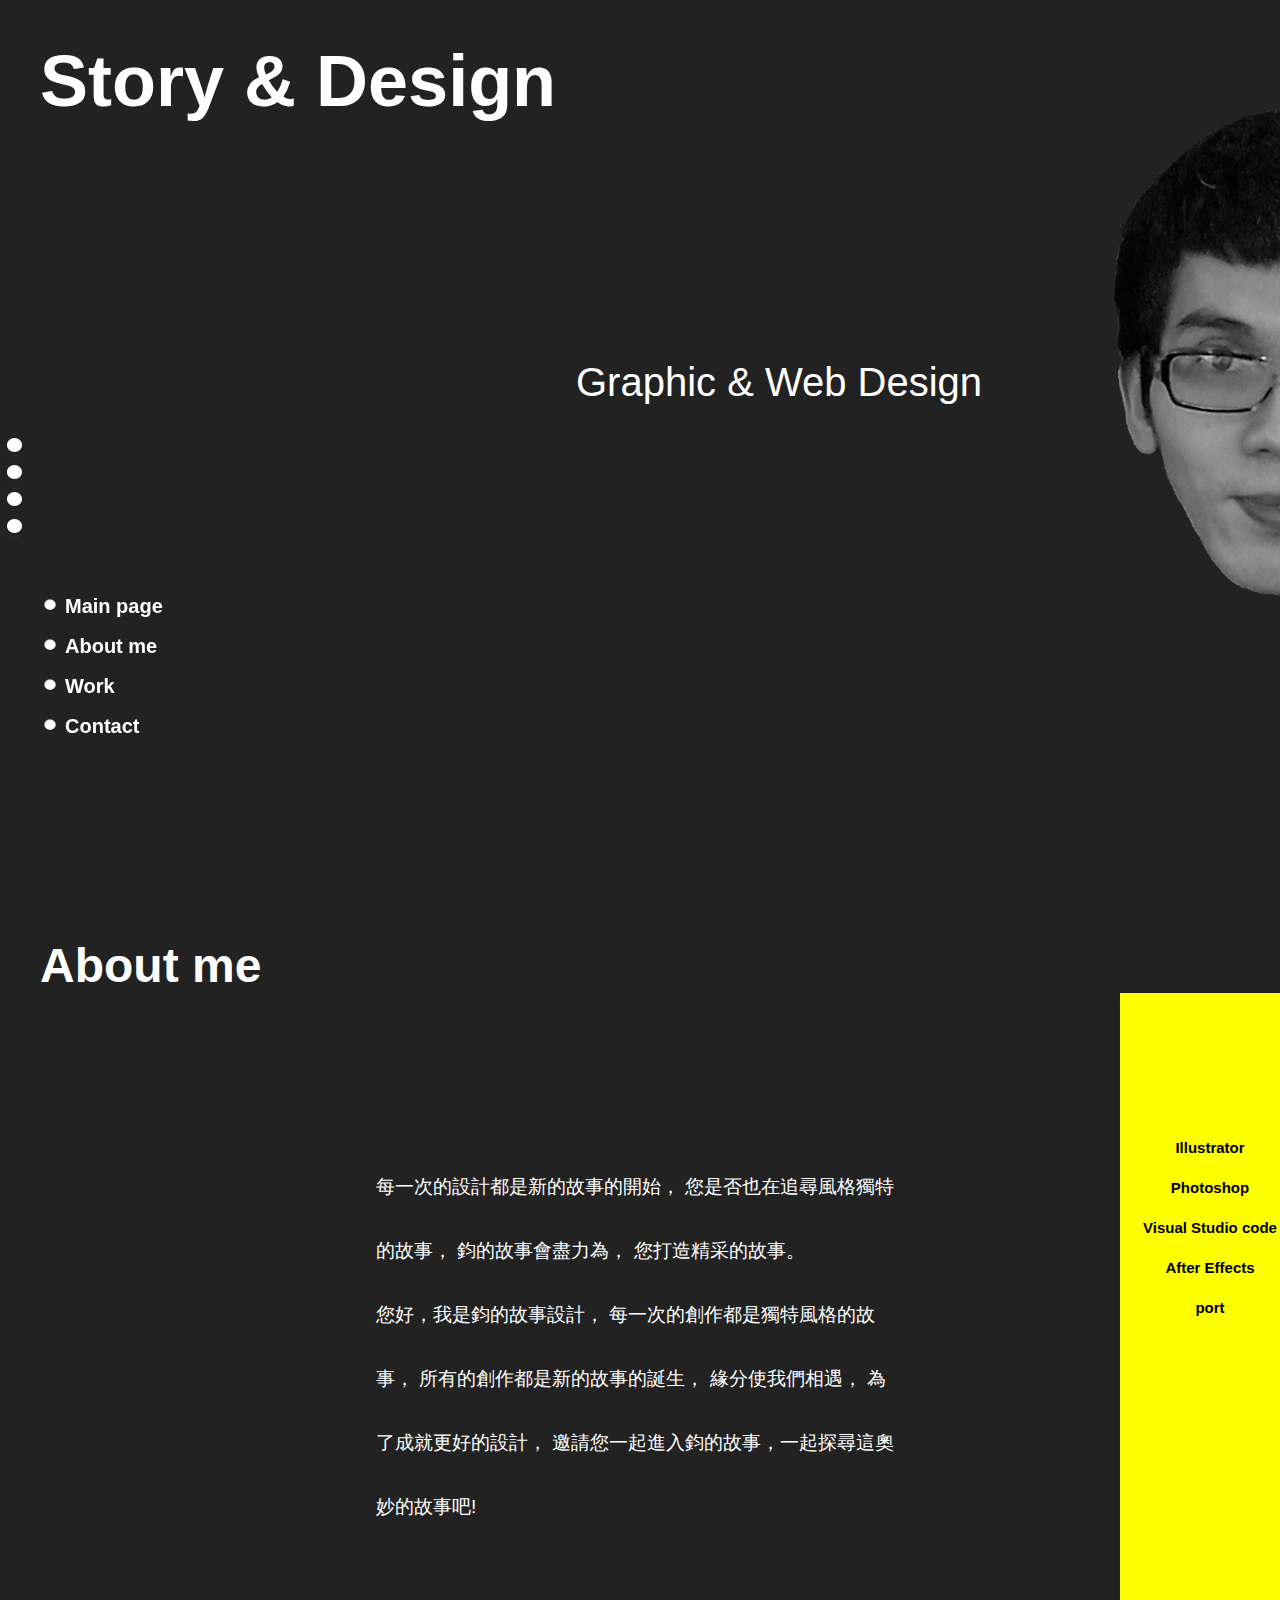
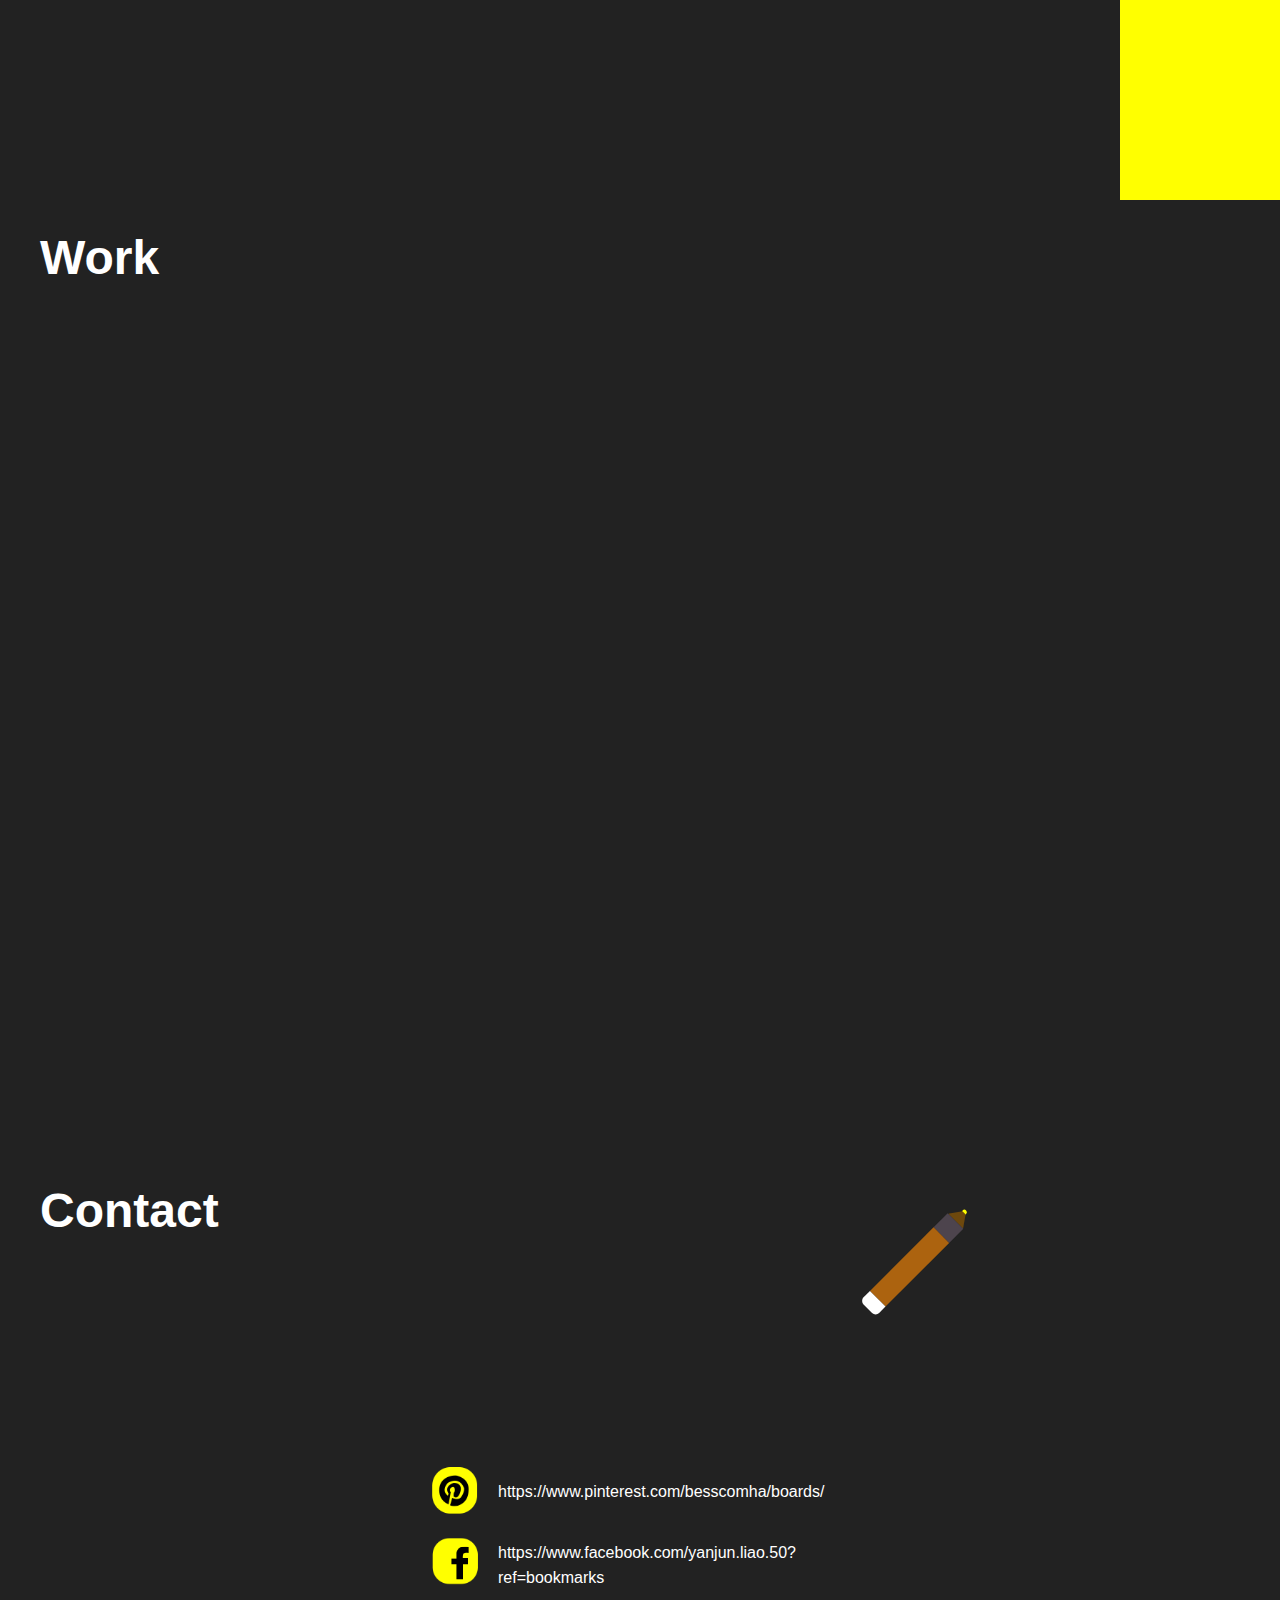
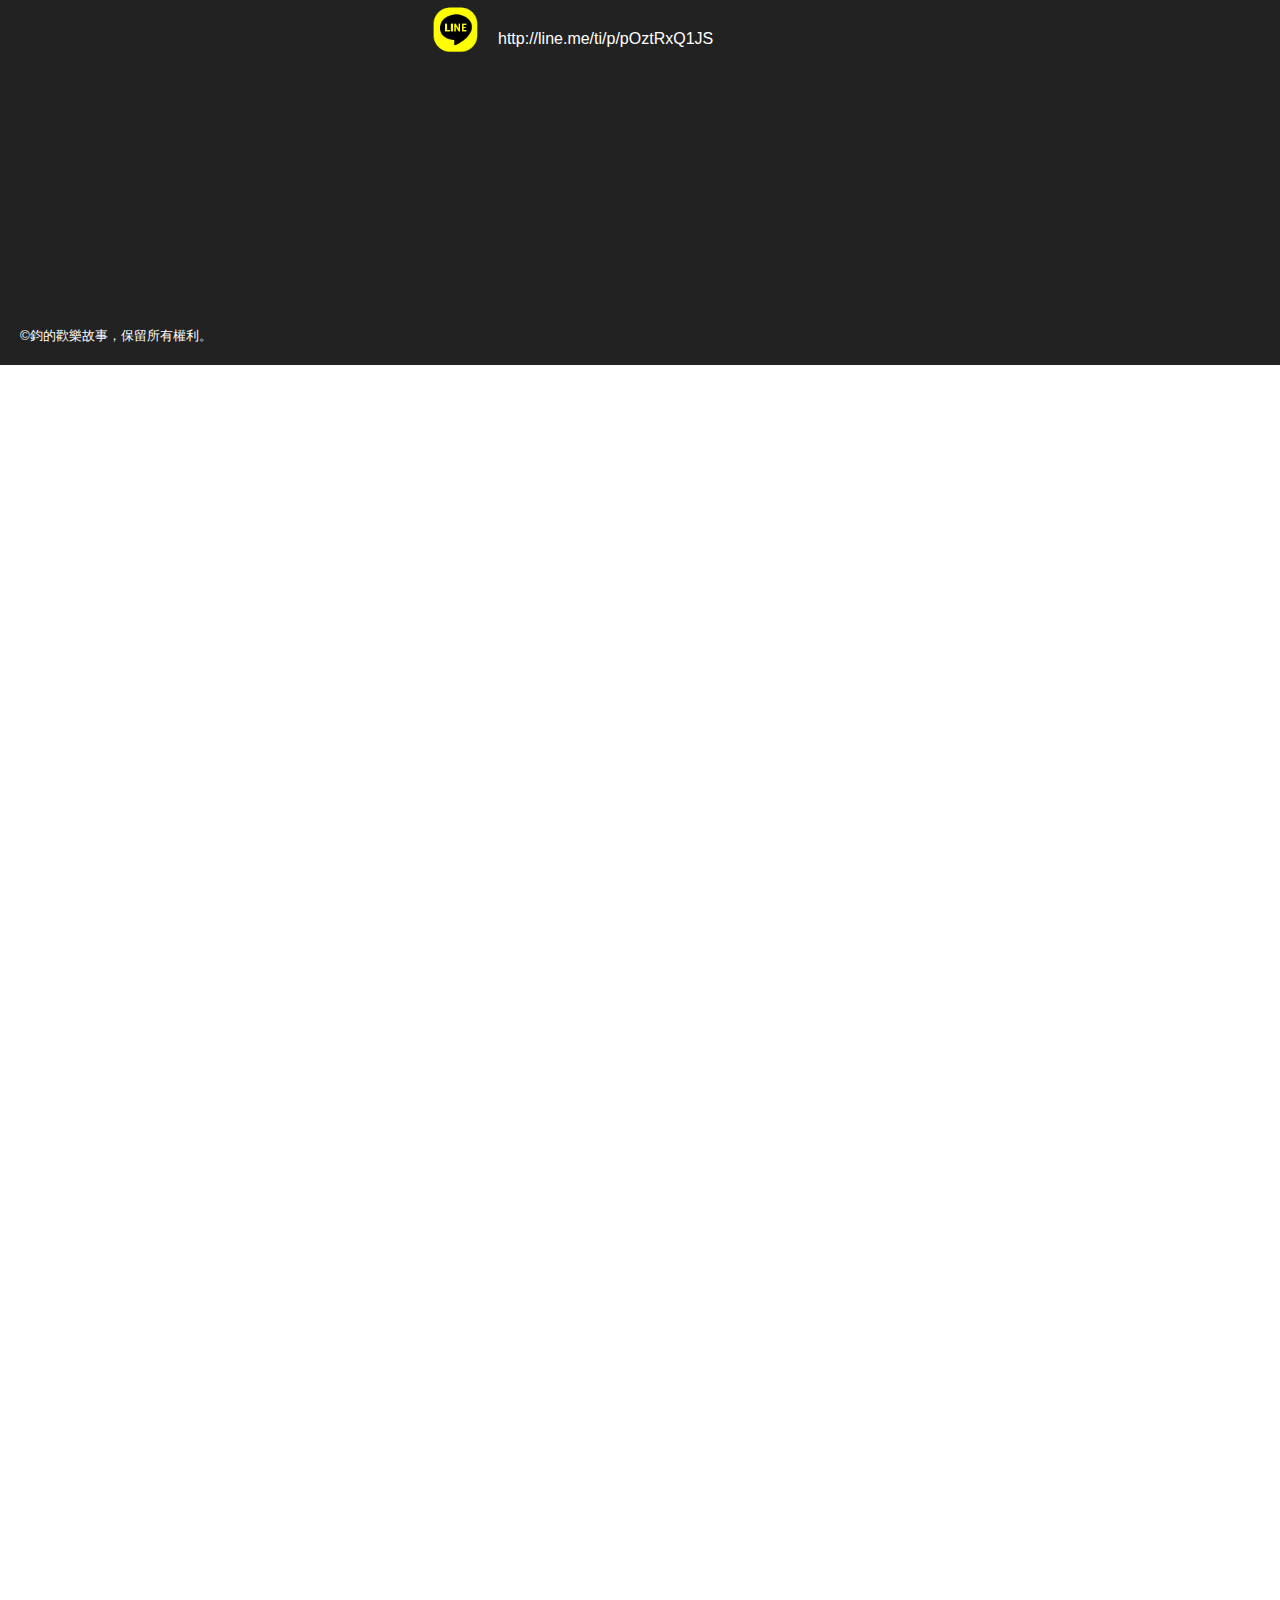
==== commit 2b4825ff: "修改" ====
--- a/index.html
+++ b/index.html
@@ -80,12 +80,6 @@
                         <a class="view" href="./after_effect.html" target="_blank">After Effects</a>
                     </li>
                     <li>
-                        <a class="view" href="./photoshow.html" target="_blank">picture</a>
-                    </li>
-                    <li>
-                        <a class="view" href="./photoaround.html" target="_blank">portfolio</a>
-                    </li>
-                    <li>
                         <a class="view" href="./photoa.html" target="_blank">port</a>
                     </li>
 
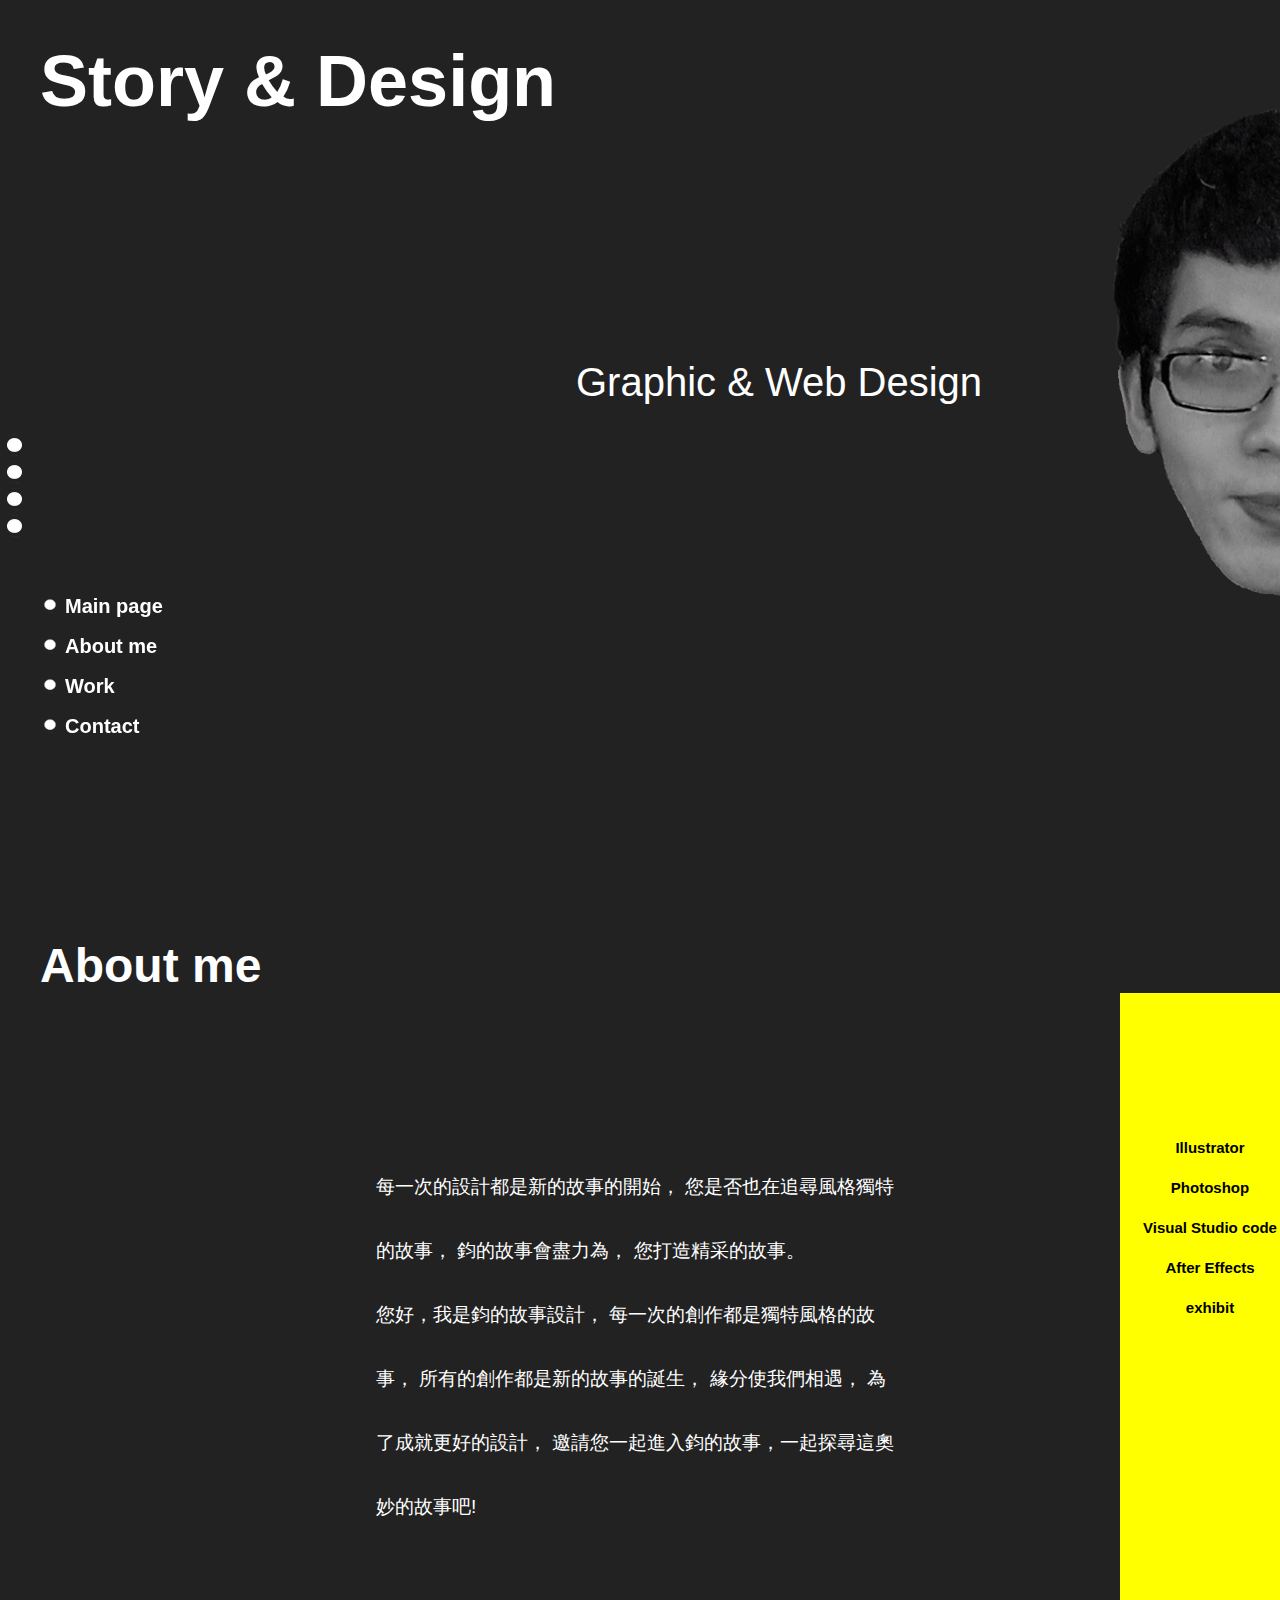
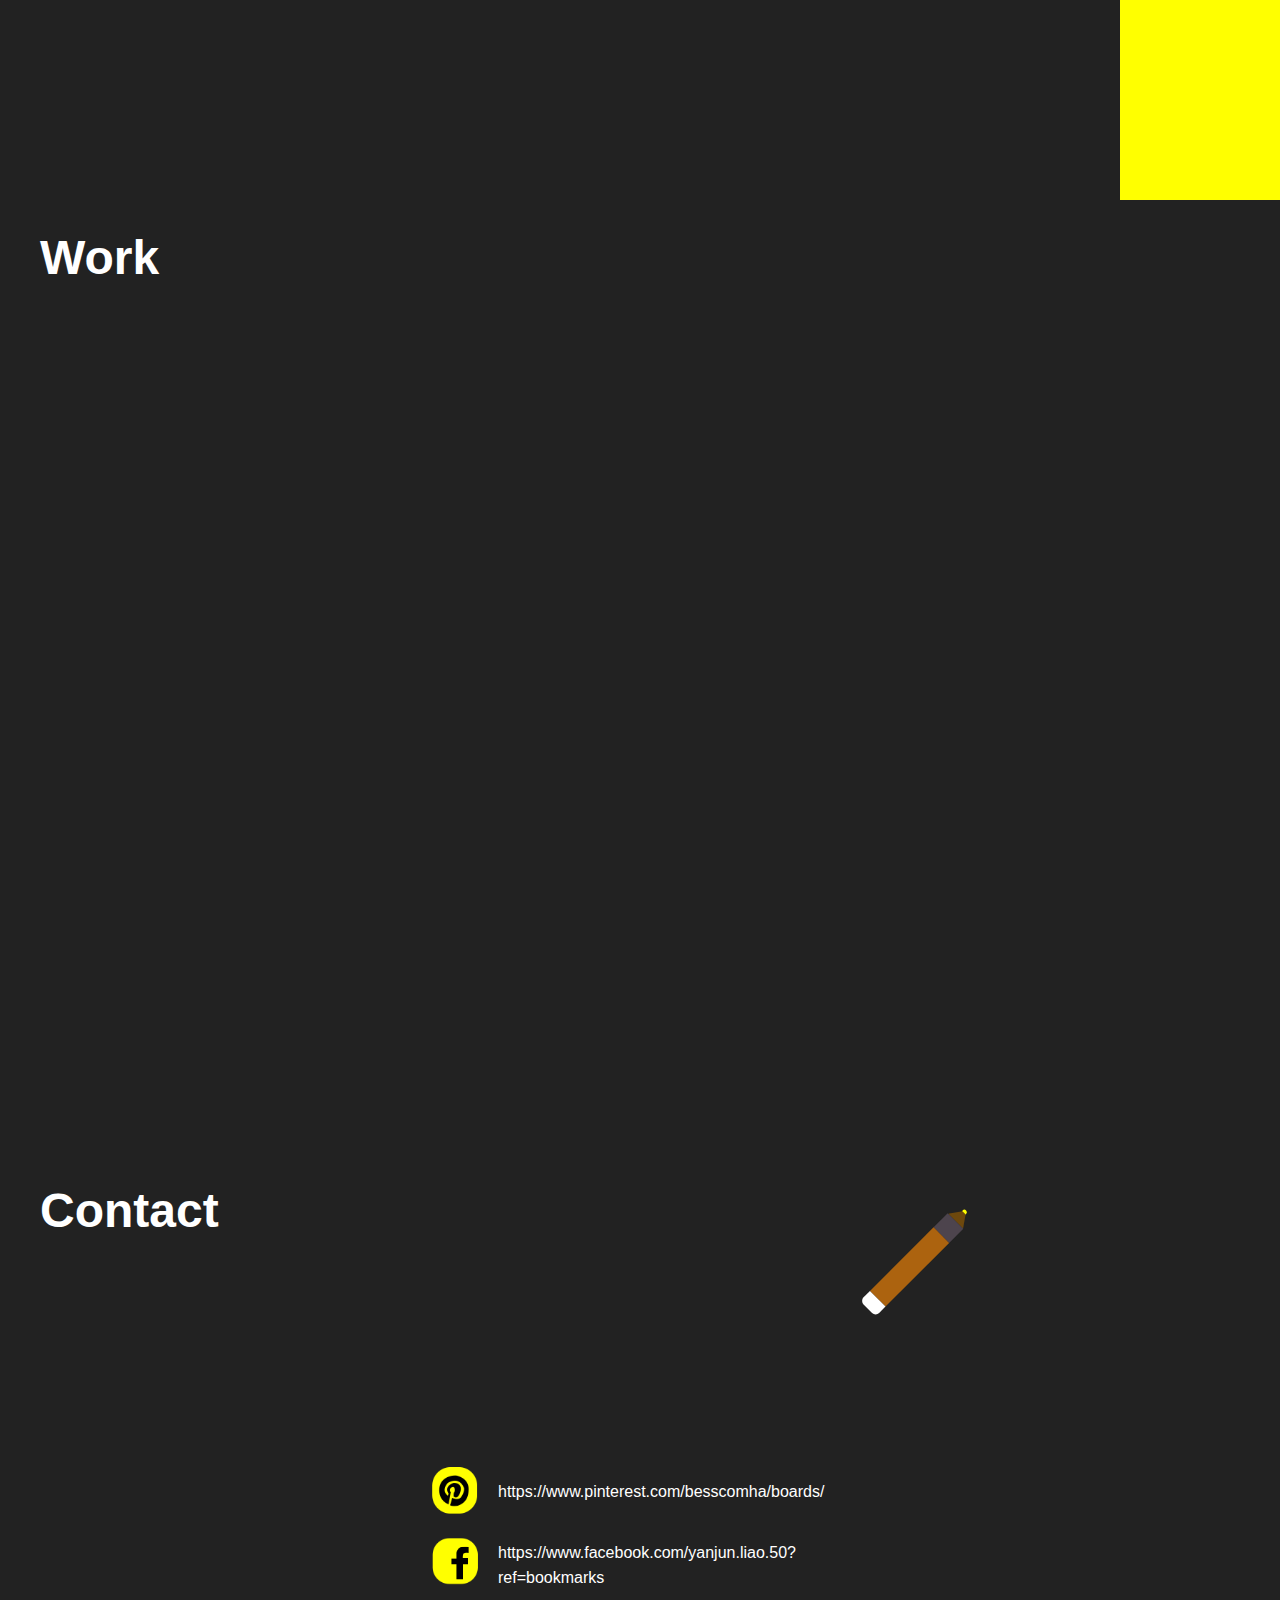
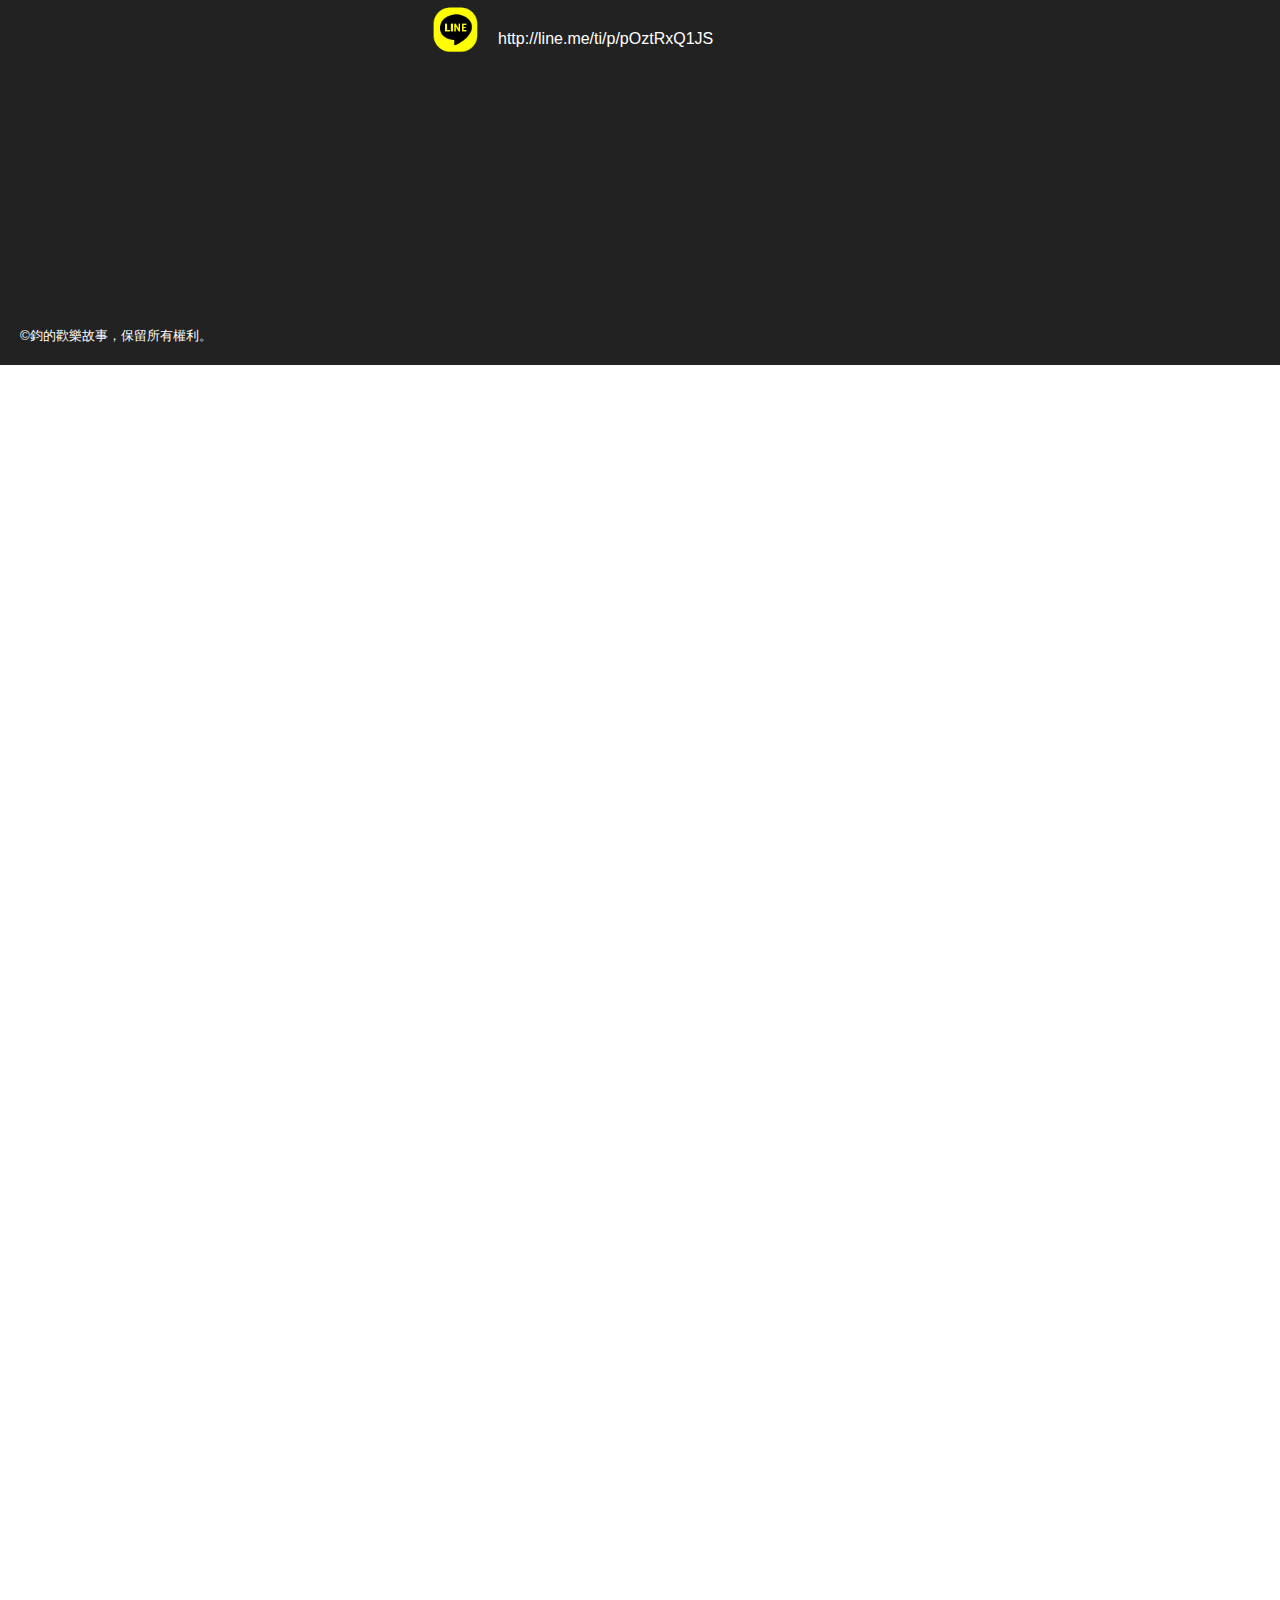
==== commit 69b0c93c: "調整首頁" ====
--- a/index.html
+++ b/index.html
@@ -80,7 +80,7 @@
                         <a class="view" href="./after_effect.html" target="_blank">After Effects</a>
                     </li>
                     <li>
-                        <a class="view" href="./photoa.html" target="_blank">port</a>
+                        <a class="view" href="./photoa.html" target="_blank">exhibit</a>
                     </li>
 
 
